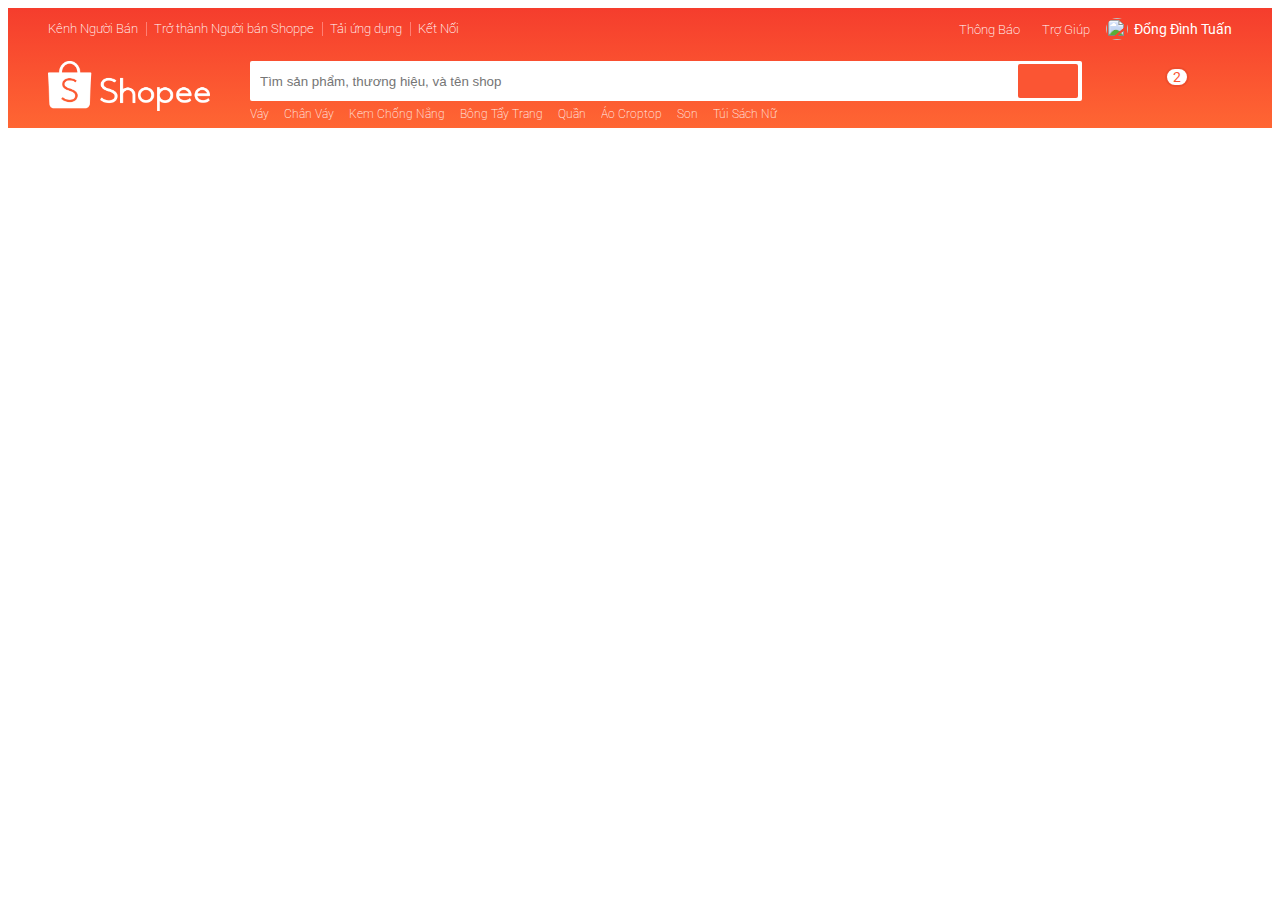
==== index.html @ e6a923a7 "add" ====
<!DOCTYPE html>
<html lang="en">
<head>
    <meta charset="UTF-8">
    <meta http-equiv="X-UA-Compatible" content="IE=edge">
    <meta name="viewport" content="width=device-width, initial-scale=1.0">
    <title>Shoppe</title>
    <link rel="stylesheet" href="https://cdnjs.cloudflare.com/ajax/libs/normalize/8.0.1/normalize.min.css">
    <link rel="stylesheet" href="./assets/css/base.css">
    <link rel="stylesheet" href="./assets/css/main.css">
    <link rel="preconnect" href="https://fonts.gstatic.com">
    <link href="https://fonts.googleapis.com/css2?family=Roboto:wght@300;400;500;700;900&display=swap" rel="stylesheet">
</head>
<body>
    <div class="app">
        <header class="header">
            <div class="grid">
                <nav class="header__navbar">
                    <ul class="header__navbar-list">
                        <li class="header__navbar-item header__navbar-item--separate">Kênh Người Bán</li>
                        <li class="header__navbar-item header__navbar-item--separate">Trở thành Người bán Shoppe</li>
                        <li class="header__navbar-item header__navbar-item--separate header__navbar-item--dow">
                            Tải ứng dụng
                            <div class="header__qr">
                                <img src="./assets/img/qr-code.png" alt="QR Code" class="header__qr-img">
                                <div class="header__qr-app">
                                    <a href="" class="header__qr-link">
                                        <img src="./assets/img/app_store.png" alt="App Store" class="header__qr-dow ">

                                    </a>
                                    <a href="" class="header__qr-link">
                                        <img src="./assets/img/google_play.png" alt="Google Play" class="header__qr-dow">

                                    </a>
                                </div>
                            </div>
                        </li>
                        <li class="header__navbar-item">
                            <span class="header__navbar-no-pointer">Kết Nối</span>
                        </li>
                        <a href="" class="header__navbar-icon-link">
                            <i class="header__navbar-icon fab fa-facebook"></i>

                        </a>
                        <a href="" class="header__navbar-icon-link">
                            <i class="header__navbar-icon fab fa-instagram"></i>

                        </a>
                    </ul>
                    <ul class="header__navbar-list">
                        <li class="header__navbar-item header__notification">
                            <i class="header__navbar-icon far fa-bell "></i>
                            Thông Báo
                            <div class="header__notifi">
                                <div class="header__notifi-show">
                                    <div class="header__notifi-show--unlogin">
                                        <img src="./assets/img/notification_img.png" alt="" class="header__notifi-show-img">
                                        <p class="header__notifi-show-li">Đăng nhập để xem Thông Báo</p>

                                    </div>
                                </div>
                                <div class="header__notifi-bt">
                                    <div class="header__notifi-active">
                                        <a href="" class="">Đăng ký</a>

                                    </div>
                                    <div class="header__notifi-login">
                                        <a href="" class="">Đăng nhập</a>

                                    </div>
                                </div>
                            </div>
                        </li>
                        <li class="header__navbar-item">
                            <i class="header__navbar-icon far fa-question-circle"></i>
                            Trợ Giúp
                        </li>
                        <!-- <li class="header__navbar-item header__navbar-item--bold header__navbar-item--separate">Đăng Ký</li>
                        <li class="header__navbar-item header__navbar-item--bold">Đăng Nhập</li> -->
                        <li class="header__navbar-item header__navbar-user">
                            <img src="https://lh3.googleusercontent.com/ogw/ADGmqu_U9NQqX1wtSQmXmi6QF6AvkzdWVP2ol4Ss9ywf=s83-c-mo" alt="" class="header__navbar-img">
                            <span class="header__navbar-name">Đổng Đình Tuấn
                                <ul class="header__navbar-menu-infor">
                                    <li class="header__navbar-list-infor">
                                        <a href="#" >Tài Khoản Của Tôi</a>

                                    </li>   
                                    <li class="header__navbar-list-infor">
                                        <a href="#">Đơn Mua</a>

                                    </li>
                                    <li class="header__navbar-list-infor">
                                        <a href="#">Đăng Xuất</a>

                                    </li>
                                </ul>
                            </span>
                        </li>
                    </ul>
                    
                </nav>
                <nav class="header_container">
                    <div class="header_container-logo">
                        <img src="./assets/img/shopee-logo.png" alt="logo shopee" class="header_container-logo-shopee">
                    </div>
                    <div class="header_container-allsearch">
                        <div class="header_container-search">
                            <div class="header_container-formsearch">
                                <input type="text" class="header_container-insearch" placeholder="Tìm sản phẩm, thương hiệu, và tên shop">
                                <!-- SEARCH HISTORY  -->
                                <div class="header_container-history">
                                    <h3 class="header_container-header">
                                        <i class="header_container-header-icon fas fa-history"></i>
                                        Lịch sử tìm kiếm</h3>
                                    <ul class="header_container-list">
                                        <li class="header_container-item">
                                            <a href="">Kem dưỡng da</a>
                                        </li>
                                        <li class="header_container-item">
                                            <a href="">Kem trị mụn</a>
                                        </li>
                                    </ul>
                                </div>
                            </div>
                            <div class="btn header_container-btnsearch"><i class="far fa-search"></i></div>
                        </div>
                        <ul class="header_container-suggest">
                            <li class="header_container-suggest-item">Váy</li>
                            <li class="header_container-suggest-item">Chân Váy</li>
                            <li class="header_container-suggest-item">Kem Chống Nắng</li>
                            <li class="header_container-suggest-item">Bông Tẩy Trang</li>
                            <li class="header_container-suggest-item">Quần</li>
                            <li class="header_container-suggest-item">Áo Croptop</li>
                            <li class="header_container-suggest-item">Son</li>
                            <li class="header_container-suggest-item">Túi Sách Nữ</li>
                        </ul>

                    </div>
                    <div class="header_container-cart">
                        <div class="header_container-icon-cart">
                            <i class="far fa-shopping-cart"></i>
                            <span class="header_container-cart-notif">2</span>
                            <!-- No cart : header_container--no-cart  -->
                            <div class="header_container-cart-list ">
                                <img src="./assets/img/no-cart.png" alt="" class="header_container-img--no-cart">
                                <span class="header_container-text--no-cart">Chưa Có Sản Phẩm</span>
                                <h3 class="header_container-cart-heading">Sản Phẩm Mới Thêm</h3>
                                <ul class="header_container-cart-list-item">
                                    <li class="header_container-cart-item">
                                        <div class="header_container-img-item">
                                            <img src="https://cf.shopee.vn/file/270a02fa54e49acbd269ed7a7a6ba197_tn" alt="" class="header__img-item">

                                        </div>
                                        <div class="header__cart-item">
                                            <div class="header__cart-item-info">
                                                <p class="header__cart-item-name">Máy khoan pin - Pin 2000 mah - 3 chức năng có búa ( DW)</p>

                                            </div>
                                            <div class="header__cart-item-info">
                                                <p class="header__cart-item-money">đ670.000</p>
                                            </div>

                                        </div>
                                    </li>
                                    <li class="header_container-cart-item">
                                        <div class="header_container-img-item">
                                            <img src="https://cf.shopee.vn/file/0d5973d6cab695b61405692019ef7b57_tn" alt="" class="header__img-item">

                                        </div>
                                        <div class="header__cart-item">
                                            <div class="header__cart-item-info">
                                                <p class="header__cart-item-name">[Mã ELLOGI GIẢM 5% ĐƠN BẤT...</p>

                                            </div>
                                            <div class="header__cart-item-info">
                                                <p class="header__cart-item-money">₫1.449.000</p>
                                            </div>

                                        </div>
                                    </li>
                                    <li class="header_container-cart-item">
                                        <div class="header_container-img-item">
                                            <img src="https://cf.shopee.vn/file/0d5973d6cab695b61405692019ef7b57_tn" alt="" class="header__img-item">
                                    
                                        </div>
                                        <div class="header__cart-item">
                                            <div class="header__cart-item-info">
                                                <p class="header__cart-item-name">[Mã ELLOGI GIẢM 5% ĐƠN BẤT...</p>
                                    
                                            </div>
                                            <div class="header__cart-item-info">
                                                <p class="header__cart-item-money">₫1.449.000</p>
                                            </div>
                                    
                                        </div>
                                    </li>
                                    <li class="header_container-cart-item">
                                        <div class="header_container-img-item">
                                            <img src="https://cf.shopee.vn/file/0d5973d6cab695b61405692019ef7b57_tn" alt="" class="header__img-item">
                                    
                                        </div>
                                        <div class="header__cart-item">
                                            <div class="header__cart-item-info">
                                                <p class="header__cart-item-name">[Mã ELLOGI GIẢM 5% ĐƠN BẤT...</p>
                                    
                                            </div>
                                            <div class="header__cart-item-info">
                                                <p class="header__cart-item-money">₫1.449.000</p>
                                            </div>
                                    
                                        </div>
                                    </li>
                                </ul>
                                <button class="btn btn-cart">Xem Giỏ Hàng</button>
                            </div>
                            
                        </div>
                    </div>
                </nav>

            </div>
        </header>

        <div class="container">
            <div class="grid">
                <div class="grid_row">
                    <div class="grid_colum_2">
                        
                    </div>
                    <div class="grid_colum_10">

                    </div>
                </div>
            </div>
        </div>

        <footer class="footer">

        </footer>
    </div>

    <!-- modal layout -->
    <div class="modal">
        <div class="modal__overlay"></div>
        <div class="modal__body">
            <!-- registration FORM  -->
            <div class="auth-form">
                <h3 class="auth-form__heading">Đăng Ký</h3>
                <div class="auth-form__container">
                    <div class="auth-form__form">
                        <div class="auth-form__group">
                            <input type="email" class="auth-form__input" placeholder="Nhập email">
                        </div>
                        <div class="auth-form__group">
                            <input type="password" class="auth-form__input" placeholder="Nhập mật khẩu">
                        </div>
                        <div class="auth-form__group">
                            <input type="password" class="auth-form__input" placeholder="Xác nhận lại mật khẩu">
                        </div>
                        <div class="auth-form__controls">
                            <button class="btn btn--primary">ĐĂNG KÝ</button>
                        </div>
                    </div>
                    <div class="auth-form__form-social">
                        <div class="auth-form__label">
                            <div class="aut-form__or"></div>
                            <span class="auth-form__or2">HOẶC</span>
                            <div class="aut-form__or"></div>
                        </div>
                        <div class="auth-form__social">
                            <a href="" class="btn btn--with-icon auth-form__social--face">
                                <i class="auth-form__social-icon fab fa-facebook"></i>
                                Facebook
                            </a>
                            <a href="" class="btn btn--with-icon auth-form__social--gg">
                                <i class="auth-form__social-icon fab fa-google"></i>
                                Google
                            </a>
                            <a href="" class="btn btn--with-icon auth-form__social--apple">
                                <i class="auth-form__social-icon fab fa-apple"></i>
                                Apple
                            </a>
                            
                        </div>
                        <div class="auth-form__aside">
                            <p class="auth-form__policy-text">
                                Bằng việc đăng kí, bạn đã đồng ý với Shopee về
                                <a href="" class="auth-form__policy-link">Điều khoản dịch vụ</a> &
                                <a href="" class="auth-form__policy-link">Chính sách bảo mật</a>

                            </p>
                        </div>
                    </div>
                </div>
                <div class="auth-form__footer">
                    <p class="auth-form__footer-text">Bạn đã có tài khoản?
                        <span class="auth-form__switch-btn">Đăng nhập</span>
                
                    </p>
                </div>

            </div>

            <!-- lOGIN FORM  -->
            <div class="auth-form">
                <h3 class="auth-form__heading">Đăng Nhập</h3>
                <div class="auth-form__container">
                    <div class="auth-form__form">
                        <div class="auth-form__group">
                            <input type="email" class="auth-form__input" placeholder="Nhập email">
                        </div>
                        <div class="auth-form__group">
                            <input type="password" class="auth-form__input" placeholder="Nhập mật khẩu">
                        </div>
                        <div class="auth-form__controls">
                            <button class="btn btn--primary">ĐĂNG NHẬP</button>
                        </div>
                    </div>
                    <div class="auth-form__aside">
                        <div class="auth-form__help">
                            <a href="" class="auth-form-link">Quên mật khẩu</a>
                            <a href="" class="auth-form-link">Đăng nhập với Email</a>
                        </div>
                    </div>
                    <div class="auth-form__form-social">
                        <div class="auth-form__label">
                            <div class="aut-form__or"></div>
                            <span class="auth-form__or2">HOẶC</span>
                            <div class="aut-form__or"></div>
                        </div>
                        <div class="auth-form__social">
                            <a href="" class="btn btn--with-icon auth-form__social--face">
                                <i class="auth-form__social-icon fab fa-facebook"></i>
                                Facebook
                            </a>
                            <a href="" class="btn btn--with-icon auth-form__social--gg">
                                <i class="auth-form__social-icon fab fa-google"></i>
                                Google
                            </a>
                            <a href="" class="btn btn--with-icon auth-form__social--apple">
                                <i class="auth-form__social-icon fab fa-apple"></i>
                                Apple
                            </a>
                            
                        </div>
                        
                    </div>
                </div>
                <div class="auth-form__footer">
                    <p class="auth-form__footer-text">Bạn mới biết đến Shopee?
                        <span class="auth-form__switch-btn">Đăng ký</span>
                
                    </p>
                </div>

            </div>
        </div>
    </div>


    <script src="https://kit.fontawesome.com/9988fd8221.js" crossorigin="anonymous"></script>
</body>
</html>
---- assets/css/base.css ----
:root{
    --white-color:#fff;
    --black-color:#000;
    --text-color:#333;
    --boder-color:#bdbdbd;
    --primary-color:#fb5533;
}

*{
    box-sizing: inherit;

}

html{
    /* hack */
    font-size: 62.5%;
    line-height: 1.6rem;
    font-family: 'Roboto', sans-serif;
    box-sizing: border-box;
}

a{
    text-decoration: none;
}

/* Reponsize */
.grid{
    width: 1200px;
    max-width: 100%;
    margin: 0 auto;
}

.grid__full-width{
    width: 100%;
}

.grid_row{
    display: flex;
    flex-wrap: wrap;
}

/* Animation */

@keyframes fadeIn{
    from{
        opacity: 0;
    }
    to {
        opacity: 1;

    }
}

@keyframes growth{
    from{
        transform: scale(--growth-from);
    }
    to {
        transform: scale(--growth-to);
    }

}

/* modal */
.modal{
    position: fixed;
    top: 0;
    right: 0;
    left: 0;
    bottom: 0;
    display: flex;
    animation: fadeIn linear 0.1s;
}

.modal__overlay{
    position: absolute;
    width: 100%;
    height: 100%;
    background-color: rgba(3,3,3,0.4);
}

.modal__body{
    /* position: relative; */
    margin: auto;
    z-index: 1;
    animation: growth linear 0.1s;
}

.btn{
    height: 40px;
    border: none;
    text-decoration: none;
    border-radius: 2px;
    font-size: 1.6rem;
    outline: none;
    cursor: pointer;
    display:flex;
    justify-content: center;
    align-items: center;
    /* font-weight: 450; */
}


.btn:hover{
    opacity: 0.9;
}

.btn.btn--primary{
    /* margin-bottom: 17px; */
    padding: 0;
    width: 100%;
    color: var(--white-color);
    background-color: var(--primary-color);
}
---- assets/css/main.css ----
.header{
    height: 120px;
    background: linear-gradient(-180deg,#f53d2d,#f63);
}
.header__navbar{
    display: flex;
    justify-content: space-between;


}

.header__navbar-list{
    list-style: none;
    padding-left: 0;
    display: flex;
    align-items: center;

}

.header__navbar-item{
    margin: 0 8px;
    position: relative;
    font-weight: 200;
}

.header__navbar-user{
    display: flex;
    align-items: center;
}

.header__navbar-user:hover .header__navbar-menu-infor{
    display: block;
    animation: fadeIn ease-in 0.3s;
}

.header__navbar-img{
    width: 22px;
    height: 22px;
    border-radius: 50%;

}

.header__navbar-name{
    font-size: 1.4rem;
    font-weight: 400;
    margin-left: 6px;
    position: relative;


}

.header__navbar-menu-infor{
    position: absolute;
    list-style: none;
    background-color: var(--white-color);
    min-width: 160px;
    padding: 0;
    right: 0;
    z-index: 2;
    top: 22px;
    border-radius: 2px;
    box-shadow: 0 0 2px #777;
    display: none;
    
}

.header__navbar-menu-infor::before{
    content: "";
    position: absolute;
    right: 40px;
    border-width: 10px 15px;
    border-style: solid;
    border-color: transparent transparent var(--white-color) transparent;
    top: -19px;
    
}

.header__navbar-menu-infor::after{
    content: "";
    /* display: block; */
    position: absolute;
    right: 0;
    top: -15px;
    width: 130px;
    height: 20px;

}


.header__navbar-list-infor{
    font-size: 1.5rem;
    font-weight: 450;
    padding: 10px 18px;
    border-radius: 2px;
}

.header__navbar-list-infor a{
    color: var(--text-color);
}

.header__navbar-list-infor:hover{
    color: #1abe8d;
    background-color:#faf8f8;
}

.header__navbar-item--dow:hover .header__qr{
    display: block;
    z-index: 1;
}

.header__navbar-item--bold{
    font-weight: 400 !important;
}
.header__navbar-icon{
    font-size: 1.6rem;
    margin: 0 3px;

}

.header__navbar-item,
.header__navbar-icon-link{
    font-size: 1.34rem;
    color: var(--white-color);
    /* display: inline-block; */
    /* font-weight: 200; */
    text-decoration: none;
}

.header__notification:hover .header__notifi{
    display: block;
    animation: fadeIn ease-in 0.3s;
    z-index: 1;

}


.header__navbar-icon-link:hover,
.header__navbar-item:hover{
    color: #dad7d7;
    cursor: pointer;
}


.header__navbar-item--separate::after{
    content: "";
    display: block;
    position: absolute;
    border-left: 1px solid #ff7f74;
    height: 14px;
    right: -9px;
    top:50%;
    transform:translateY(-50%);

}

.header__navbar-no-pointer{
    cursor: text;
    user-select: none;
    
}

/* Header QR CODE */

.header__qr{
    width: 186px;
    background-color: var(--white-color);
    position: absolute;
    top: 100%;
    left: 0;
    border-radius: 2px;
    padding:2px;
    margin-top: 8px;
    display: none;
    animation: fadeIn ease-in 0.3s;
}

.header__qr::before{
    content: "";
    display: block;
    position: absolute;
    width: 100%;
    height: 20px;
    left: 0;
    top:-14px;

}



.header__qr-img{
    width: 100%;

}

.header__qr-app{
    display: flex;
    justify-content: space-between;
    margin: 0 11px;

}

.header__qr-link{
    

}

.header__qr-dow{
    height: 17px;
    
}

.header__notifi{
    background-color: var(--white-color);
    position: absolute;
    top: 140%; 
    width: 402px;
    right: 0;
    display: none;
    animation: fadeIn ease-in 0.3s;
    box-shadow: 0 0 3px #777;
    border-radius: 2px;
    
}


.header__notifi::before{
    content: "";
    display: block;
    position: absolute;
    right: 20px;
    border-width: 20px 25px;
    border-style:solid;
    border-color: transparent transparent var(--white-color) transparent;
    top: -30px;
    
}

.header__notifi::after{
    content: "";
    display: block;
    position: absolute;
    right: 0;
    top: -15px;
    width: 85px;
    height: 20px;
}

.header__notifi-show{
    height: 352px;
    display: flex;
    justify-content: center;
    align-items: center;
}

.header__notifi-show--unlogin{
    text-align: center;
    
}
 
.header__notifi-show-img{
    width: 25%;

}

.header__notifi-show-li{
    color: #000;
    text-align: center;
    font-weight: 400;
}

.header__notifi-bt{
    display: flex;
    background-color: #eeebeb;
    font-size: 1.45rem;
    font-weight: 400;
}

.header__notifi-bt > div > a:hover,
.header__notifi-active:hover,
.header__notifi-login:hover{
    color: #f53d2d;
    background-color:#dad7d7;
}

.header__notifi-bt > div {
    flex-grow: 1;
    height: 40px;
    display: flex;
    justify-content: center;
    align-items: center;
 
}
.header__notifi-bt > div > a {
    text-decoration: none;
    color: var(--text-color);
    padding: 10px 70px;
}


/* Authen modal */

.modal{
    display: none;
}

.auth-form{
    width: 500px;
    background-color: var(--white-color);
    border-radius: 2px;
}


.auth-form__heading{
    padding: 30px;
    font-size: 2.4rem;
    font-weight: 400;
    color: var(--text-color);
    margin: 0;
}

.auth-form__container{
    padding:0 30px;
}

.auth-form__input{
    width: 100%;
    height: 40px;
    margin-bottom: 16px;
    padding: 17px 12px; 
    font-size: 1.4rem;
    opacity: 0.6;
    outline: none;
    border:1px solid var(--boder-color);
    border-radius: 2px;

}

.auth-form__input:focus{
    border-color: #777;
}

.auth-form__label{
    padding-top: 10px;
    display: flex;
}

.auth-form__controls{
    padding-top: 14px;

}

.auth-form__form-social{
    padding-top: 20px;
}

.aut-form__or{
    background-color: var(--boder-color);
    width: 100%;
    height: 0.5px;
    margin: auto;
}

.auth-form__or2{
    color: var(--text-color);
    font-size: 1.4rem;
    padding: 0 16px;
    color: #c5c3c3;
}

.auth-form__social{
    margin: 30px 0;
    display: flex;
    justify-content: space-between;
}
    
.auth-form__social-icon{
    font-size: 2rem;
    padding-right: 10px;
    color: var(--white-color);
}

.btn--with-icon{
    color:  var(--white-color);
    width: 135px;
    font-weight: 450;
}

.auth-form__social--face{
    background-color: #1877f2;

}
.auth-form__social--gg{
    background-color: #4285f4;

}
.auth-form__social--apple{
    background-color: #000;

}

.auth-form__help{
    display: flex;
    justify-content:space-between;
    margin: 10px 0;
}

.auth-form-link{
    text-decoration: none;
    color: #05a;
    padding: 0;
    margin: 0;
}

.auth-form__aside{
    font-size: 1.3rem;
    text-align: center;
    color: var(--text-color);
}

.auth-form__policy-link{
    text-decoration: none;
    color: var(--primary-color);
}

.auth-form__policy-text{
    margin: 0;
}

.auth-form__footer{
    padding:30px 0;
    text-align: center;
    font-size: 1.5rem;
    color: var(--text-color);
}

.auth-form__footer-text{
    color: #c5c3c3;
    margin: 0;
}

.auth-form__switch-btn{
    color: var(--primary-color);
    /* font-weight: 500; */
    cursor: pointer;
}

.header_container{
    display: flex;
    justify-content: space-between;
    padding: 11px 0;
    height: 85px;
}

.header_container-allsearch{
    flex: 1 0 300px;
    height: 60px;
    /* margin-top: 1px; */
}

.header_container-search{
    display: flex;
    align-items: center;
    justify-content: space-between;
    height: 40px;
    background-color: #fff;
    border-radius: 2px;
}

.header_container-formsearch{
    flex-grow: 1;
    position: relative;
    font-size: 1.4rem;
    font-weight: 200;
}

.header_container-insearch{
    height: 34px;
    width: 100%;
    border: none;
    outline: none;
    padding-left: 10px;

}

.header_container-btnsearch>i{
    display: flex;
    width: 30px;
    height: 34px;   
    font-weight: 510;
    font-size: 20px;
    align-items: center;
    justify-content: center;
    color: var(--white-color);
}

.header_container-cart{
    display: flex;
    align-items: center;
    justify-content: center;
    margin: 0 10px 6px;
    width: 138px;
    height: 54px;
    
}


.header_container-icon-cart>i{
    display: flex;
    width: 41px;
    height: 46px;
    font-weight: 510;
    font-size: 23px;
    margin: auto;
    align-items: center;
    justify-content: center  ;
    color: var(--white-color);

}

.header_container-icon-cart:hover{
    cursor: pointer;
}

.header_container-btnsearch{
    /* position: absolute; */
    right: 0;
    background-color: var(--primary-color);
    height: 34px;
    margin-right: 4px;
    padding: 0 15px;
}   


.header_container-logo{
    padding-right: 40px;
    padding-left: 8px;
}

.header_container-logo-shopee{
    width: 162px;
    height: 50px;
}

.header_container-suggest{
    padding: 0;
    margin: 0;
    margin-top: 5px;
    user-select: none;
}

.header_container-suggest-item{

    display:inline-block;
    padding-right: 13px;
    color: var(--white-color);
    font-size: 1.15rem;
    font-weight: 200;
    opacity: 0.9;
    cursor: pointer;

}

.header_container-insearch:focus ~ .header_container-history{
    display: block;
}


/* SEARCH HISTORY  */
.header_container-history{
    position: absolute;
    background-color: var(--white-color);
    box-shadow: 0 0 3px #777;
    width: calc(100% - 16px);
    z-index: 2;
    top: 42px;
    border-radius: 2px;
    display: none;
    overflow: hidden;
}

.header_container-header{
    color: var(--text-color);
    font-size: 1.5rem;
    font-weight: 400;
    opacity: 0.3 ;
    padding-left: 10px;
    user-select: none;
    margin: 0;
    padding: 10px;
}

.header_container-header-icon{
    color: var(--primary-color);
    padding-right: 5px;
}

.header_container-list{
    list-style: none;
    padding: 0;
    margin: 0;
}

.header_container-item:hover{
    background-color: #f7f7f7;
}

.header_container-item>a{
    color:var(--text-color);
    font-weight: 400;
    display: block;
    line-height: 36px;
    padding-left: 10px;
   
}

/* CART */

.header_container-cart{
    display: flex;

}

.header_container-icon-cart{
    position: relative;
}

.header_container-cart-notif{
    position: absolute;
    padding: 1px 6px;
    border-radius: 10px;
    border: 2px solid #EE4D2D;
    line-height: 1.4rem;
    font-size: 1.4rem;
    background-color: var(--white-color);
    color: var(--primary-color);
    top: 2px;
    right: -7px;
}

.header_container-icon-cart:hover .header_container-cart-list{
    display: block;
    animation: fadeIn ease-in 0.3s;
    
}

/* No cart  */

.header_container--no-cart .header_container-img--no-cart,
.header_container--no-cart .header_container-text--no-cart{
    display: block;
}

.header_container--no-cart .header_container-cart-heading,
.header_container--no-cart .header_container-cart-list-item,
.header_container--no-cart .btn-cart{
    display: none;
}


.header_container-cart-list{
    background-color: var(--white-color);
    position: absolute;
    top: 100%;
    width: 400px;
    right: -4px;
    animation: fadeIn ease-in 0.3s;
    box-shadow: 0 0 3px #777;
    border-radius: 2px;
    cursor: default;
    display: none;
}

.header_container--no-cart{
    text-align: center;
    padding: 50px 0;
    cursor: auto;
}

.header_container-cart-list::after{
    content: "";
    position: absolute;
    right: 0;
    border-width: 19px 23px;
    border-style:solid;
    border-color: transparent transparent var(--white-color) transparent;
    top: -30px;
    cursor: pointer;
}

.header_container-img--no-cart{
    width: 25%;
    display: none;
    margin: 0 auto;
}

.header_container-text--no-cart{
    display: none;
    margin-top: 20px ;
    font-size: 1.4rem;
    color: var(--text-color);
    
    
}

/*Purchase */
.header_container-cart-heading{
    font-size: 1.4rem;
    color: rgb(180, 180, 180);
    font-weight: 400;
    padding: 15px 10px;
    margin: 0;
    cursor: default;
    user-select: none;

}

.header_container-img-item{
    align-items: center;
    height: 50px;
}

.header_container-cart-list-item{
    padding: 0;
    margin: 0;
}

.header_container-cart-item{
    display: flex;
    justify-content: space-between;
    padding: 10px;
    list-style: none;
}

.header_container-cart-item:hover{
    background-color: #f7f7f7;
}

.header__img-item{
    width: 50px;
    /* height: 45px; */
    border: 1px solid rgb(238, 238, 238);
}

.header__cart-item{
    flex: 1;
    display: flex;
    height: 50px;
    justify-content: space-between;
    padding-left: 10px;
    font-size: 1.4rem;
    color: var(--text-color);
}

.header__cart-item-money{
    color: var(--primary-color);
}

.header__cart-item-info{
    max-width: 200px;
    white-space: nowrap;
    overflow: hidden;
    word-break: break-all;
    display: -webkit-box;
    -webkit-line-clamp: 2;
    -webkit-box-orient: vertical;
    text-overflow: ellipsis;
}

.header__cart-item-name{
    margin: 0;
}

.header__cart-item-money{
    margin: 0;
    max-width: 100px;
}

.btn-cart{
    color: var(--white-color);
    background-color: var(--primary-color);
    max-width: 32%;
    height: 36px;
    margin: 10px 10px 10px auto;
    font-size: 1.4rem;
    width: 130px;
}
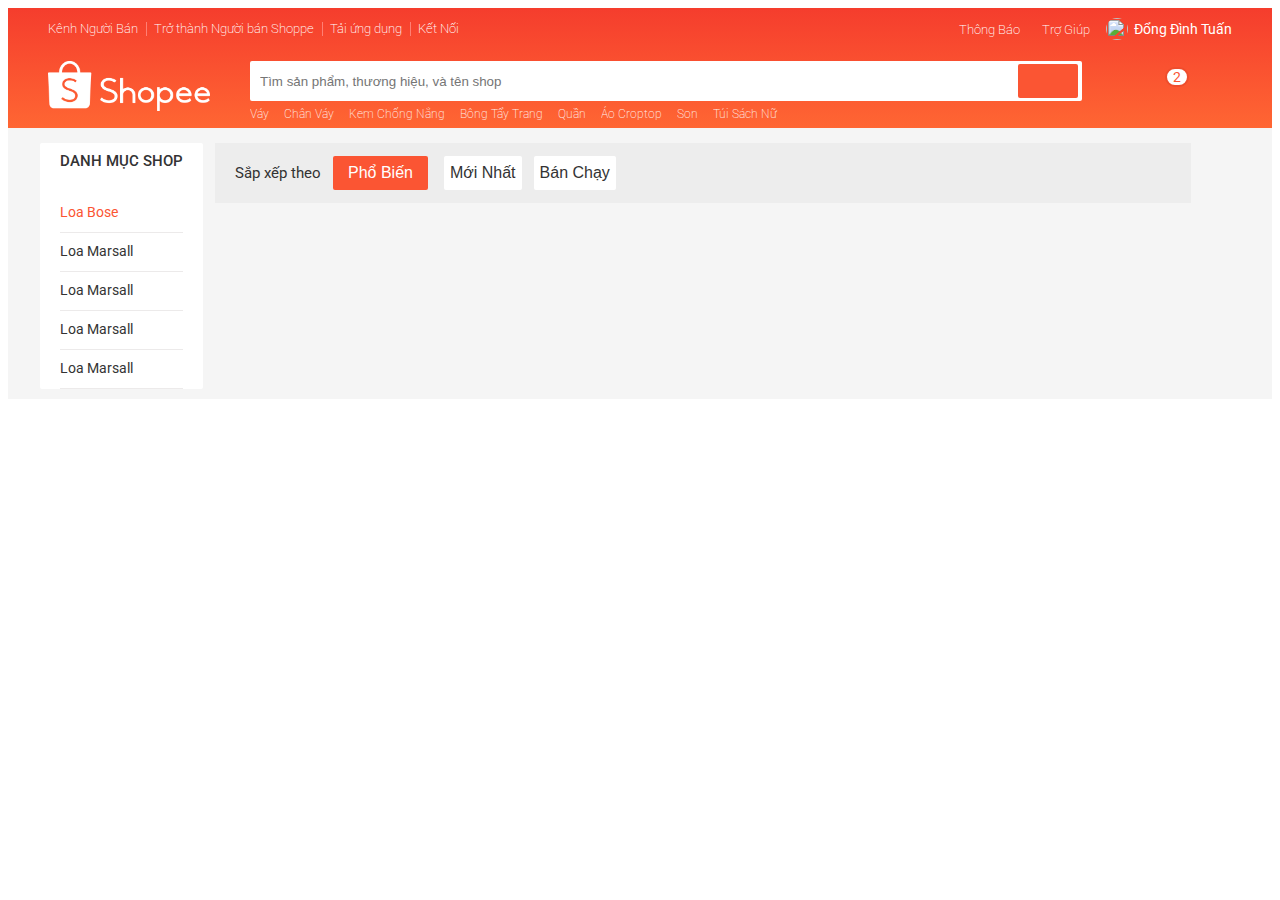
==== commit 43b34d43: "add" ====
--- a/index.html
+++ b/index.html
@@ -26,11 +26,11 @@
                                 <div class="header__qr-app">
                                     <a href="" class="header__qr-link">
                                         <img src="./assets/img/app_store.png" alt="App Store" class="header__qr-dow ">
-
+                
                                     </a>
                                     <a href="" class="header__qr-link">
                                         <img src="./assets/img/google_play.png" alt="Google Play" class="header__qr-dow">
-
+                
                                     </a>
                                 </div>
                             </div>
@@ -40,11 +40,11 @@
                         </li>
                         <a href="" class="header__navbar-icon-link">
                             <i class="header__navbar-icon fab fa-facebook"></i>
-
+                
                         </a>
                         <a href="" class="header__navbar-icon-link">
                             <i class="header__navbar-icon fab fa-instagram"></i>
-
+                
                         </a>
                     </ul>
                     <ul class="header__navbar-list">
@@ -56,17 +56,17 @@
                                     <div class="header__notifi-show--unlogin">
                                         <img src="./assets/img/notification_img.png" alt="" class="header__notifi-show-img">
                                         <p class="header__notifi-show-li">Đăng nhập để xem Thông Báo</p>
-
+                
                                     </div>
                                 </div>
                                 <div class="header__notifi-bt">
                                     <div class="header__notifi-active">
                                         <a href="" class="">Đăng ký</a>
-
+                
                                     </div>
                                     <div class="header__notifi-login">
                                         <a href="" class="">Đăng nhập</a>
-
+                
                                     </div>
                                 </div>
                             </div>
@@ -76,28 +76,29 @@
                             Trợ Giúp
                         </li>
                         <!-- <li class="header__navbar-item header__navbar-item--bold header__navbar-item--separate">Đăng Ký</li>
-                        <li class="header__navbar-item header__navbar-item--bold">Đăng Nhập</li> -->
+                                        <li class="header__navbar-item header__navbar-item--bold">Đăng Nhập</li> -->
                         <li class="header__navbar-item header__navbar-user">
-                            <img src="https://lh3.googleusercontent.com/ogw/ADGmqu_U9NQqX1wtSQmXmi6QF6AvkzdWVP2ol4Ss9ywf=s83-c-mo" alt="" class="header__navbar-img">
+                            <img src="https://lh3.googleusercontent.com/ogw/ADGmqu_U9NQqX1wtSQmXmi6QF6AvkzdWVP2ol4Ss9ywf=s83-c-mo"
+                                alt="" class="header__navbar-img">
                             <span class="header__navbar-name">Đổng Đình Tuấn
                                 <ul class="header__navbar-menu-infor">
                                     <li class="header__navbar-list-infor">
-                                        <a href="#" >Tài Khoản Của Tôi</a>
-
-                                    </li>   
+                                        <a href="#">Tài Khoản Của Tôi</a>
+                
+                                    </li>
                                     <li class="header__navbar-list-infor">
                                         <a href="#">Đơn Mua</a>
-
+                
                                     </li>
                                     <li class="header__navbar-list-infor">
                                         <a href="#">Đăng Xuất</a>
-
+                
                                     </li>
                                 </ul>
                             </span>
                         </li>
                     </ul>
-                    
+                
                 </nav>
                 <nav class="header_container">
                     <div class="header_container-logo">
@@ -106,12 +107,14 @@
                     <div class="header_container-allsearch">
                         <div class="header_container-search">
                             <div class="header_container-formsearch">
-                                <input type="text" class="header_container-insearch" placeholder="Tìm sản phẩm, thương hiệu, và tên shop">
+                                <input type="text" class="header_container-insearch"
+                                    placeholder="Tìm sản phẩm, thương hiệu, và tên shop">
                                 <!-- SEARCH HISTORY  -->
                                 <div class="header_container-history">
                                     <h3 class="header_container-header">
                                         <i class="header_container-header-icon fas fa-history"></i>
-                                        Lịch sử tìm kiếm</h3>
+                                        Lịch sử tìm kiếm
+                                    </h3>
                                     <ul class="header_container-list">
                                         <li class="header_container-item">
                                             <a href="">Kem dưỡng da</a>
@@ -134,7 +137,7 @@
                             <li class="header_container-suggest-item">Son</li>
                             <li class="header_container-suggest-item">Túi Sách Nữ</li>
                         </ul>
-
+                
                     </div>
                     <div class="header_container-cart">
                         <div class="header_container-icon-cart">
@@ -148,72 +151,77 @@
                                 <ul class="header_container-cart-list-item">
                                     <li class="header_container-cart-item">
                                         <div class="header_container-img-item">
-                                            <img src="https://cf.shopee.vn/file/270a02fa54e49acbd269ed7a7a6ba197_tn" alt="" class="header__img-item">
-
+                                            <img src="https://cf.shopee.vn/file/270a02fa54e49acbd269ed7a7a6ba197_tn" alt=""
+                                                class="header__img-item">
+                
                                         </div>
                                         <div class="header__cart-item">
                                             <div class="header__cart-item-info">
-                                                <p class="header__cart-item-name">Máy khoan pin - Pin 2000 mah - 3 chức năng có búa ( DW)</p>
-
+                                                <p class="header__cart-item-name">Máy khoan pin - Pin 2000 mah - 3 chức năng có búa (
+                                                    DW)</p>
+                
                                             </div>
                                             <div class="header__cart-item-info">
                                                 <p class="header__cart-item-money">đ670.000</p>
                                             </div>
-
+                
                                         </div>
                                     </li>
                                     <li class="header_container-cart-item">
                                         <div class="header_container-img-item">
-                                            <img src="https://cf.shopee.vn/file/0d5973d6cab695b61405692019ef7b57_tn" alt="" class="header__img-item">
-
+                                            <img src="https://cf.shopee.vn/file/0d5973d6cab695b61405692019ef7b57_tn" alt=""
+                                                class="header__img-item">
+                
                                         </div>
                                         <div class="header__cart-item">
                                             <div class="header__cart-item-info">
                                                 <p class="header__cart-item-name">[Mã ELLOGI GIẢM 5% ĐƠN BẤT...</p>
-
+                
                                             </div>
                                             <div class="header__cart-item-info">
                                                 <p class="header__cart-item-money">₫1.449.000</p>
                                             </div>
-
+                
                                         </div>
                                     </li>
                                     <li class="header_container-cart-item">
                                         <div class="header_container-img-item">
-                                            <img src="https://cf.shopee.vn/file/0d5973d6cab695b61405692019ef7b57_tn" alt="" class="header__img-item">
-                                    
+                                            <img src="https://cf.shopee.vn/file/0d5973d6cab695b61405692019ef7b57_tn" alt=""
+                                                class="header__img-item">
+                
                                         </div>
                                         <div class="header__cart-item">
                                             <div class="header__cart-item-info">
                                                 <p class="header__cart-item-name">[Mã ELLOGI GIẢM 5% ĐƠN BẤT...</p>
-                                    
+                
                                             </div>
                                             <div class="header__cart-item-info">
                                                 <p class="header__cart-item-money">₫1.449.000</p>
                                             </div>
-                                    
+                
                                         </div>
                                     </li>
                                     <li class="header_container-cart-item">
                                         <div class="header_container-img-item">
-                                            <img src="https://cf.shopee.vn/file/0d5973d6cab695b61405692019ef7b57_tn" alt="" class="header__img-item">
-                                    
+                                            <img src="https://cf.shopee.vn/file/0d5973d6cab695b61405692019ef7b57_tn" alt=""
+                                                class="header__img-item">
+                
                                         </div>
                                         <div class="header__cart-item">
                                             <div class="header__cart-item-info">
                                                 <p class="header__cart-item-name">[Mã ELLOGI GIẢM 5% ĐƠN BẤT...</p>
-                                    
+                
                                             </div>
                                             <div class="header__cart-item-info">
                                                 <p class="header__cart-item-money">₫1.449.000</p>
                                             </div>
-                                    
+                
                                         </div>
                                     </li>
                                 </ul>
                                 <button class="btn btn-cart">Xem Giỏ Hàng</button>
                             </div>
-                            
+                
                         </div>
                     </div>
                 </nav>
@@ -221,14 +229,40 @@
             </div>
         </header>
 
-        <div class="container">
+        <div class="app__container">
             <div class="grid">
-                <div class="grid_row">
+                <div class="grid__row">
                     <div class="grid_colum_2">
-                        
+                        <nav class="category">
+                            <h3 class="category__heading">
+                                DANH MỤC SHOP
+                            </h3>
+                            <ul class="category-list">
+                                <li class="category-item">
+                                    <a href="#" class="category-item__link category-item--active">Loa Bose</a>
+                                </li>
+                                <li class="category-item">
+                                    <a href="#" class="category-item__link">Loa Marsall</a>
+                                </li>
+                                <li class="category-item">
+                                    <a href="#" class="category-item__link">Loa Marsall</a>
+                                </li>
+                                <li class="category-item">
+                                    <a href="#" class="category-item__link">Loa Marsall</a>
+                                </li>
+                                <li class="category-item">
+                                    <a href="#" class="category-item__link">Loa Marsall</a>
+                                </li>
+                            </ul>
+                        </nav>
                     </div>
                     <div class="grid_colum_10">
-
+                        <div class="home-filter">
+                            <span class="home-filter--label">Sắp xếp theo</span>
+                            <button class="btn header_container-btnsearch mg-left-10">Phổ Biến</button>
+                            <button class="btn mg-left-10">Mới Nhất</button>
+                            <button class="btn mg-left-10">Bán Chạy</button>
+                        </div>
                     </div>
                 </div>
             </div>
--- a/assets/css/base.css
+++ b/assets/css/base.css
@@ -23,7 +23,11 @@
     text-decoration: none;
 }
 
-/* Reponsize */
+.mg-left-10{
+    margin-left: 10px;
+}
+
+/* Responsive */
 .grid{
     width: 1200px;
     max-width: 100%;
@@ -34,9 +38,23 @@
     width: 100%;
 }
 
-.grid_row{
+.grid__row{
     display: flex;
     flex-wrap: wrap;
+    /* margin-left: -12px; */
+    /* margin-right: -12px; */
+}
+
+.grid__colum_2{
+    width: 16.6667% ;
+    padding-left: 12px;
+    padding-right: 12px;
+}
+
+.grid_colum_10{
+    width: 83.3334%;
+    padding-left: 12px;
+    padding-right: 12px;
 }
 
 /* Animation */
@@ -87,17 +105,19 @@
 }
 
 .btn{
-    height: 40px;
+    height: 34px;
     border: none;
     text-decoration: none;
     border-radius: 2px;
     font-size: 1.6rem;
     outline: none;
     cursor: pointer;
-    display:flex;
+    display:inline-flex;
     justify-content: center;
     align-items: center;
     /* font-weight: 450; */
+    background-color: var(--white-color);
+    color: var(--text-color);
 }
 
 
--- a/assets/css/main.css
+++ b/assets/css/main.css
@@ -12,9 +12,9 @@
 .header__navbar-list{
     list-style: none;
     padding-left: 0;
-    display: flex;
     align-items: center;
-
+    display: flex;
+    
 }
 
 .header__navbar-item{
@@ -528,6 +528,7 @@
     height: 34px;
     margin-right: 4px;
     padding: 0 15px;
+    color: var(--white-color);
 }   
 
 
@@ -776,6 +777,7 @@
 }
 
 .btn-cart{
+    display: flex;
     color: var(--white-color);
     background-color: var(--primary-color);
     max-width: 32%;
@@ -783,4 +785,63 @@
     margin: 10px 10px 10px auto;
     font-size: 1.4rem;
     width: 130px;
+}
+
+
+/* APP CONTAINER */
+.app__container{
+    background-color: #F5F5F5;
+}
+
+.category{
+    background-color: var(--white-color);
+    border-radius: 2px;
+    padding: 0 20px;
+}
+
+.category__heading{
+    font-size: 1.5rem;
+    color:  var(--text-color);
+    font-weight: 500;
+    padding: 10px 0;
+
+}
+
+.category-list{
+    list-style: none;
+    padding: 0;
+
+}
+
+.category-item{
+    padding: 10px 0;
+    border-bottom: 1px solid rgb(236, 234, 234)
+}
+
+.category-item__link{
+    position: relative;
+    color: var(--text-color);
+    font-size: 1.4rem;
+    transition: right linear 0.1s;
+    right: 0;
+}
+
+.category-item__link:hover{
+    color: var(--primary-color);
+    right: -5px;
+}
+
+.category-item--active{
+    color: var(--primary-color);
+}
+
+.home-filter{
+    margin-top: 15px;
+    padding: 13px 20px;
+    background-color: #ededed   ;
+}
+
+.home-filter--label{
+    font-size: 1.5rem;
+    color: var(--text-color);
 }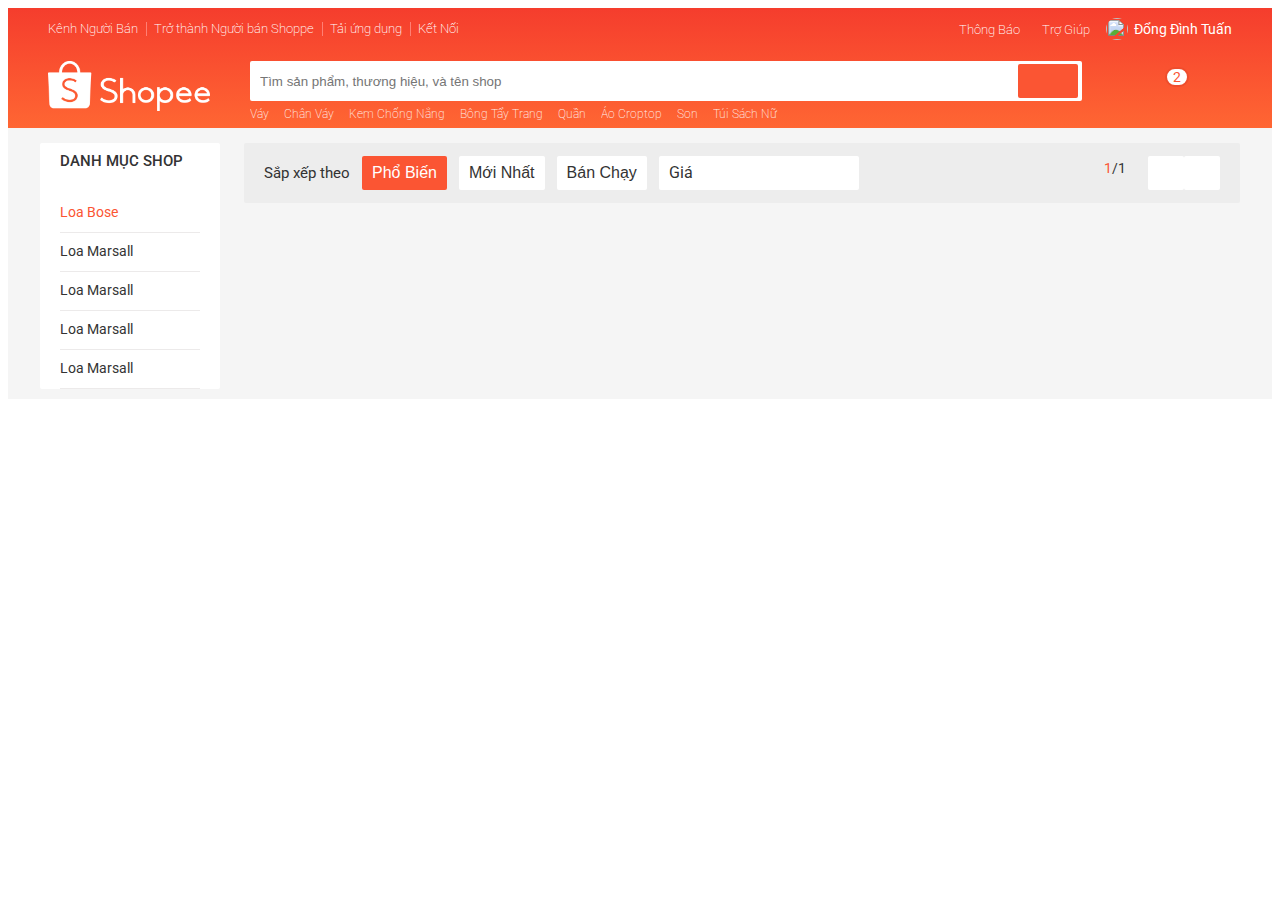
==== commit b8b413e2: "add" ====
--- a/index.html
+++ b/index.html
@@ -232,7 +232,7 @@
         <div class="app__container">
             <div class="grid">
                 <div class="grid__row">
-                    <div class="grid_colum_2">
+                    <div class="grid__colum_2">
                         <nav class="category">
                             <h3 class="category__heading">
                                 DANH MỤC SHOP
@@ -256,12 +256,37 @@
                             </ul>
                         </nav>
                     </div>
-                    <div class="grid_colum_10">
+                    <div class="grid__colum_10">
                         <div class="home-filter">
-                            <span class="home-filter--label">Sắp xếp theo</span>
-                            <button class="btn header_container-btnsearch mg-left-10">Phổ Biến</button>
-                            <button class="btn mg-left-10">Mới Nhất</button>
-                            <button class="btn mg-left-10">Bán Chạy</button>
+                            <div class="home-filter--btn">
+                                <span class="home-filter--label">Sắp xếp theo</span>
+                                <button class="btn home-filter-color mg-left-10">Phổ Biến</button>
+                                <button class="btn mg-left-10">Mới Nhất</button>
+                                <button class="btn mg-left-10">Bán Chạy</button>
+                                <div class="btn status__placeholder mg-left-10">
+                                    <div>
+                                    <span class="status__placeholder-text">Giá</span>
+                                    </div>
+                                    <div>
+                                    <i class="status__placeholder-icon fas fa-chevron-down"></i>
+                                    </div>
+                                    <ul class="status__placeholder--hover">
+                                        <li class="status__placeholder--select">Giá: Thấp đến Cao</li>
+                                        <li class="status__placeholder--select">Giá: Cao đến Thấp</li>
+                                    </ul>
+                                </div>
+
+                            </div>
+                            <div class="home-filter__pagination">
+                                <span class="pagination-number">1</span>
+                                <span class="pagination-number mg-left--2">/1</span>
+                                <button class="btn mg-left-20">
+                                    <i class="icon-size fas fa-chevron-left"></i>
+                                </button>
+                                <button class="btn mg-left--2">
+                                    <i class="icon-size fas fa-chevron-right"></i>
+                                </button>
+                            </div>
                         </div>
                     </div>
                 </div>
--- a/assets/css/base.css
+++ b/assets/css/base.css
@@ -27,6 +27,14 @@
     margin-left: 10px;
 }
 
+.mg-left-20{
+    margin-left: 20px;
+}
+
+.mg-left--2{
+    margin-left: -2px;
+}
+
 /* Responsive */
 .grid{
     width: 1200px;
@@ -41,8 +49,8 @@
 .grid__row{
     display: flex;
     flex-wrap: wrap;
-    /* margin-left: -12px; */
-    /* margin-right: -12px; */
+    margin-left: -12px;
+    margin-right: -12px;
 }
 
 .grid__colum_2{
@@ -51,8 +59,8 @@
     padding-right: 12px;
 }
 
-.grid_colum_10{
-    width: 83.3334%;
+.grid__colum_10{
+    width: 83.3333%;
     padding-left: 12px;
     padding-right: 12px;
 }
@@ -118,6 +126,7 @@
     /* font-weight: 450; */
     background-color: var(--white-color);
     color: var(--text-color);
+    padding: 0 10px;
 }
 
 
@@ -131,4 +140,6 @@
     width: 100%;
     color: var(--white-color);
     background-color: var(--primary-color);
-}+}
+
+
--- a/assets/css/main.css
+++ b/assets/css/main.css
@@ -836,12 +836,71 @@
 }
 
 .home-filter{
+    display:inline-flex;
     margin-top: 15px;
     padding: 13px 20px;
-    background-color: #ededed   ;
+    background-color: #ededed  ;
+    width: 100%;
+    justify-content: space-between;
+    border-radius: 2px;
 }
 
 .home-filter--label{
     font-size: 1.5rem;
     color: var(--text-color);
+}
+
+.home-filter-color{
+    color: var(--white-color);
+    background-color: var(--primary-color);
+}
+
+.status__placeholder{
+    position: relative;
+    width: 200px;
+    justify-content: space-between;
+    border-radius: 2px;
+    padding: 0 10px;
+}
+
+.status__placeholder--hover{
+    position: absolute;
+    width: 100%;
+    padding:10px 0;
+    right: 0;
+    top:19px;
+    background-color: var(--white-color);
+    list-style: none;
+    display: none;
+    border-radius: 2px;
+    animation: fadeIn ease-in 0.3s;
+}
+
+.status__placeholder--select{
+    padding: 10px;
+    color: var(--text-color);
+
+}
+
+.status__placeholder:hover .status__placeholder--hover{
+    display: block;
+}
+
+.status__placeholder--select:hover{
+    color: var(--primary-color);
+}
+
+.pagination-number:first-child {
+    color: var(--primary-color);
+}
+
+.pagination-number{
+    font-size: 1.4rem;
+    color: var(--text-color);
+}
+
+.icon-size{
+    width: 16px;
+    font-size: 1.1rem;
+    opacity: 0.2;
 }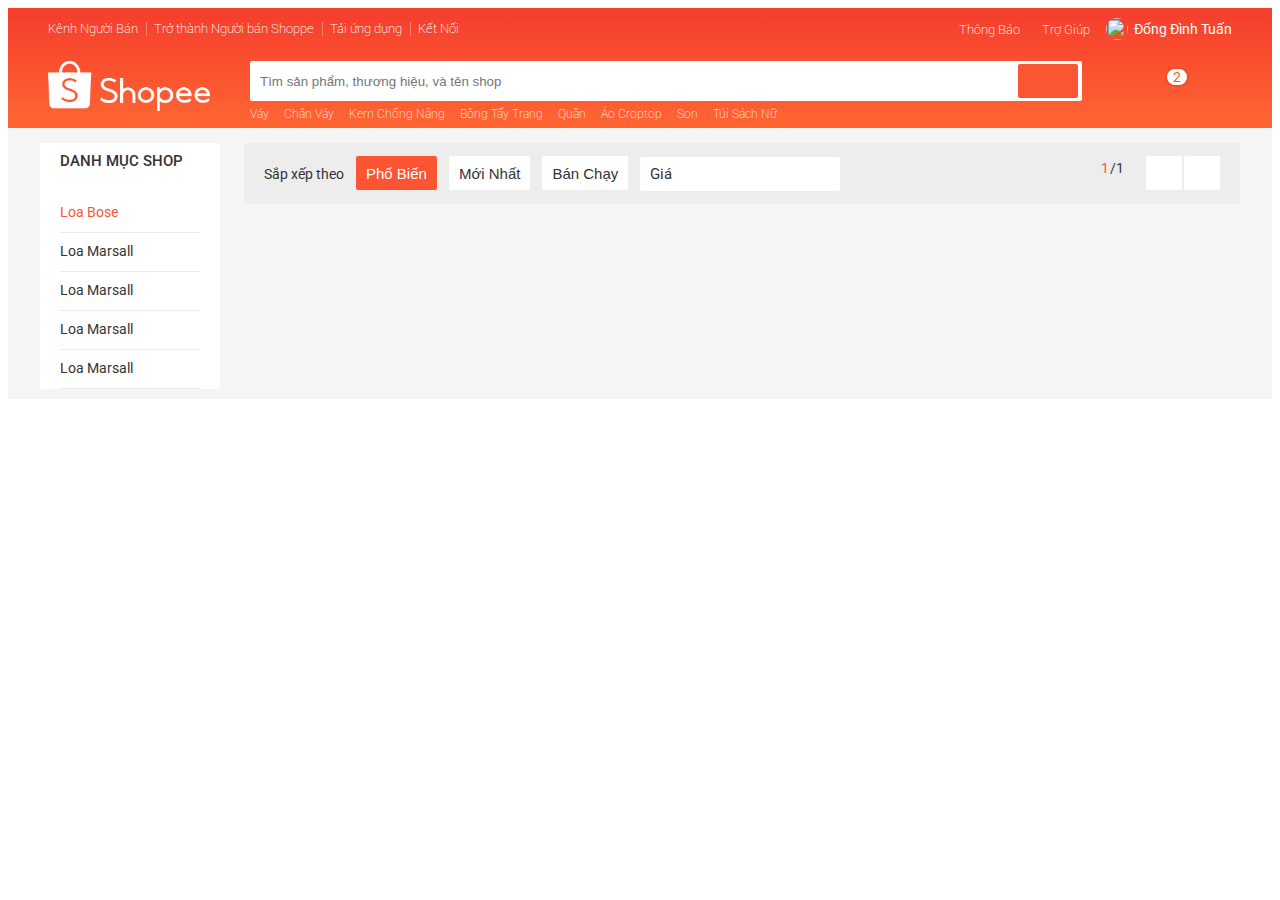
==== commit cbabe98e: "add" ====
--- a/index.html
+++ b/index.html
@@ -260,12 +260,12 @@
                         <div class="home-filter">
                             <div class="home-filter--btn">
                                 <span class="home-filter--label">Sắp xếp theo</span>
-                                <button class="btn home-filter-color mg-left-10">Phổ Biến</button>
-                                <button class="btn mg-left-10">Mới Nhất</button>
-                                <button class="btn mg-left-10">Bán Chạy</button>
+                                <button class="btn home-filter-color mg-left-10 font-size-15px">Phổ Biến</button>
+                                <button class="btn mg-left-10 font-size-15px">Mới Nhất</button>
+                                <button class="btn mg-left-10 font-size-15px">Bán Chạy</button>
                                 <div class="btn status__placeholder mg-left-10">
                                     <div>
-                                    <span class="status__placeholder-text">Giá</span>
+                                    <span class="status__placeholder-text font-size-15px">Giá</span>
                                     </div>
                                     <div>
                                     <i class="status__placeholder-icon fas fa-chevron-down"></i>
@@ -279,7 +279,7 @@
                             </div>
                             <div class="home-filter__pagination">
                                 <span class="pagination-number">1</span>
-                                <span class="pagination-number mg-left--2">/1</span>
+                                <span class="pagination-number mg-left--1">/1</span>
                                 <button class="btn mg-left-20">
                                     <i class="icon-size fas fa-chevron-left"></i>
                                 </button>
--- a/assets/css/base.css
+++ b/assets/css/base.css
@@ -31,8 +31,12 @@
     margin-left: 20px;
 }
 
-.mg-left--2{
-    margin-left: -2px;
+.mg-left--1{
+    margin-left: -1px;
+}
+
+.font-size-15px{
+    font-size: 1.5rem !important;
 }
 
 /* Responsive */
--- a/assets/css/main.css
+++ b/assets/css/main.css
@@ -105,7 +105,7 @@
 
 .header__navbar-item--dow:hover .header__qr{
     display: block;
-    z-index: 1;
+    z-index: 3;
 }
 
 .header__navbar-item--bold{
@@ -129,7 +129,7 @@
 .header__notification:hover .header__notifi{
     display: block;
     animation: fadeIn ease-in 0.3s;
-    z-index: 1;
+    z-index: 3;
 
 }
 
@@ -669,6 +669,7 @@
     border-radius: 2px;
     cursor: default;
     display: none;
+    z-index: 3;
 }
 
 .header_container--no-cart{
@@ -846,7 +847,7 @@
 }
 
 .home-filter--label{
-    font-size: 1.5rem;
+    font-size: 1.4rem;
     color: var(--text-color);
 }
 
@@ -879,6 +880,7 @@
 .status__placeholder--select{
     padding: 10px;
     color: var(--text-color);
+    font-size: 1.5rem;
 
 }
 
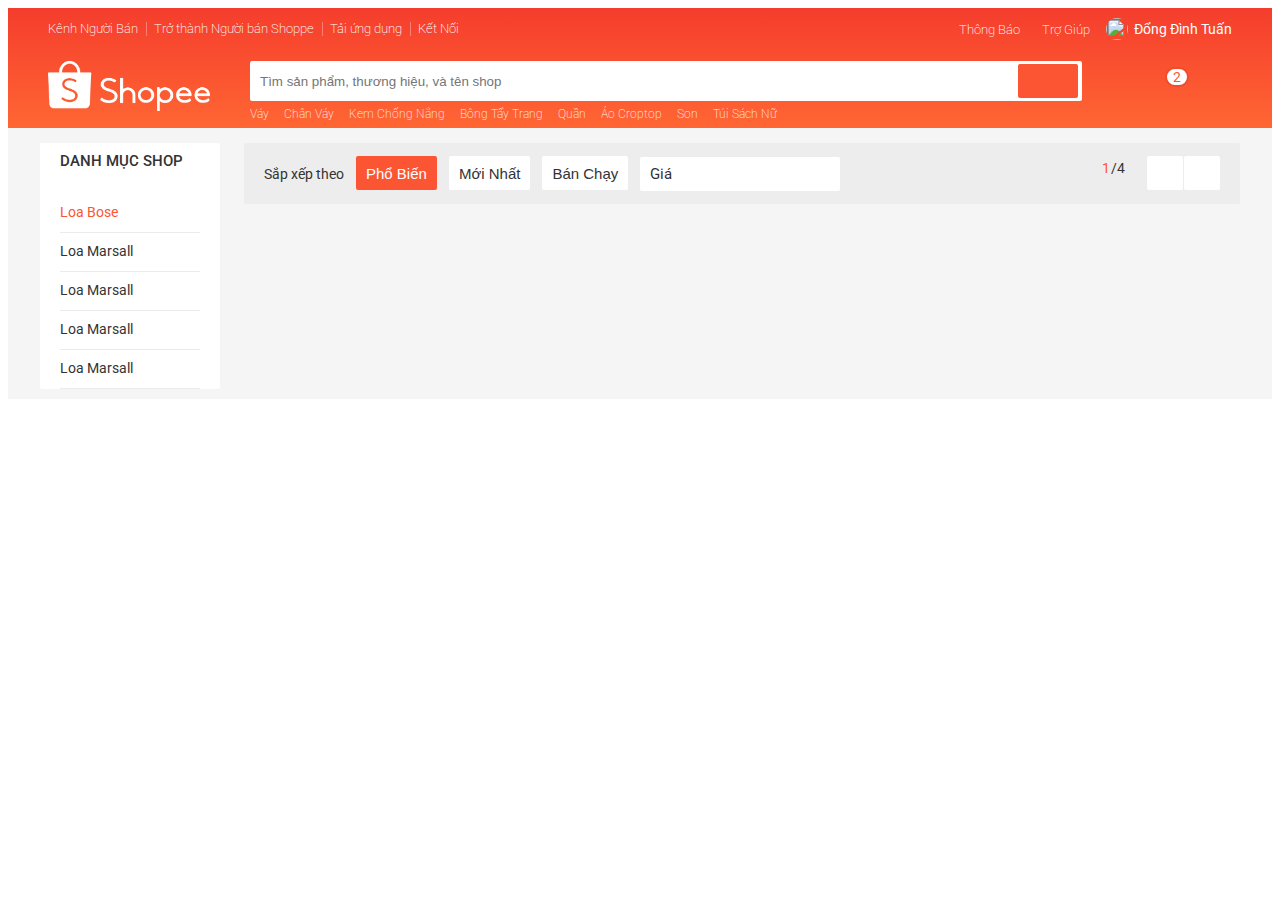
==== commit 931c1405: "add" ====
--- a/index.html
+++ b/index.html
@@ -270,6 +270,7 @@
                                     <div>
                                     <i class="status__placeholder-icon fas fa-chevron-down"></i>
                                     </div>
+                                    <!-- list options  -->
                                     <ul class="status__placeholder--hover">
                                         <li class="status__placeholder--select">Giá: Thấp đến Cao</li>
                                         <li class="status__placeholder--select">Giá: Cao đến Thấp</li>
@@ -279,15 +280,16 @@
                             </div>
                             <div class="home-filter__pagination">
                                 <span class="pagination-number">1</span>
-                                <span class="pagination-number mg-left--1">/1</span>
+                                <span class="pagination-number mg-left--1">/4</span>
                                 <button class="btn mg-left-20">
-                                    <i class="icon-size fas fa-chevron-left"></i>
+                                    <i class="icon-size icon-dis fas fa-chevron-left"></i>
                                 </button>
-                                <button class="btn mg-left--2">
+                                <button class="btn mg-left--1">
                                     <i class="icon-size fas fa-chevron-right"></i>
                                 </button>
                             </div>
                         </div>
+
                     </div>
                 </div>
             </div>
--- a/assets/css/main.css
+++ b/assets/css/main.css
@@ -904,5 +904,8 @@
 .icon-size{
     width: 16px;
     font-size: 1.1rem;
-    opacity: 0.2;
+}
+
+.icon-dis{
+    color: rgb(207, 204, 204);
 }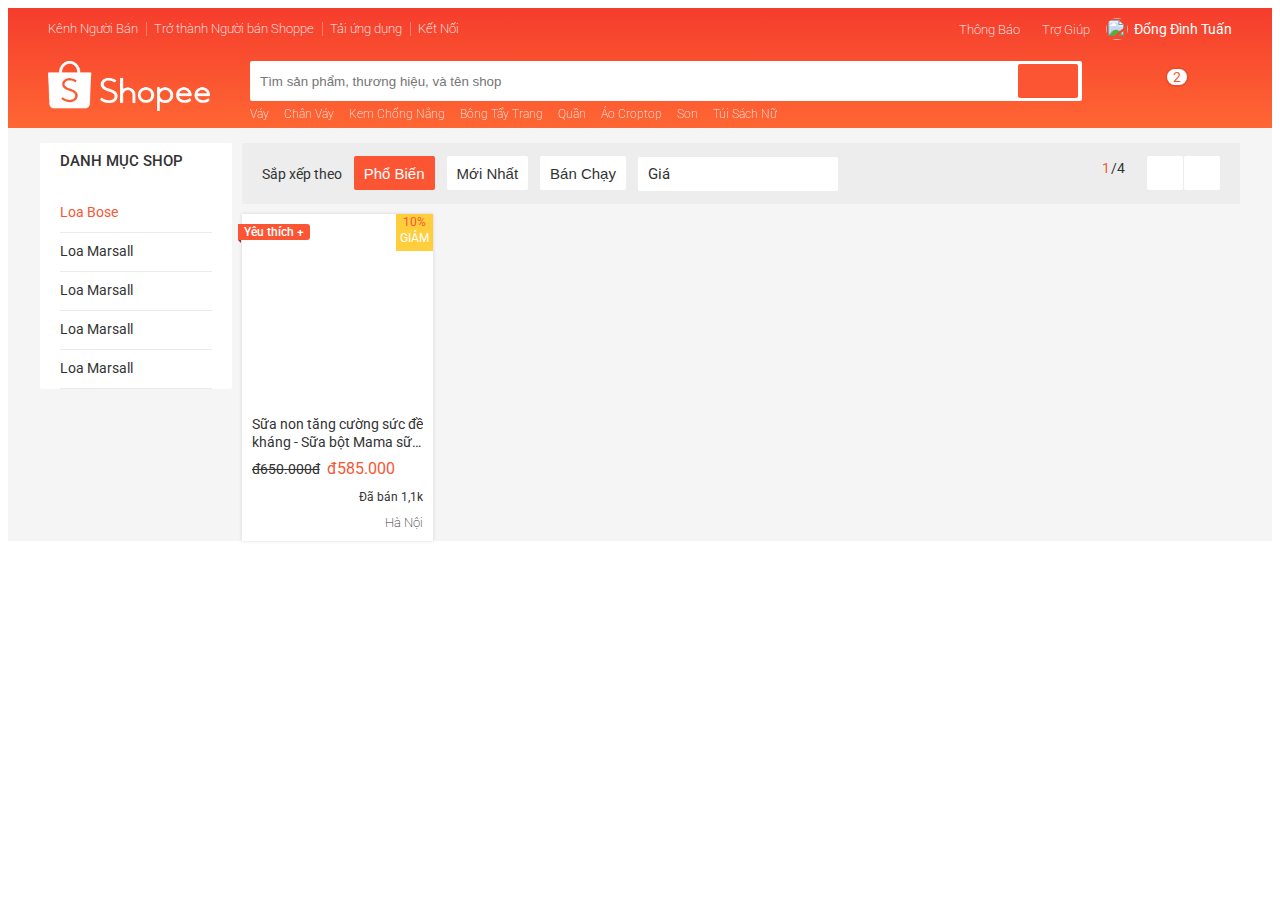
==== commit c158e301: "add" ====
--- a/index.html
+++ b/index.html
@@ -289,7 +289,52 @@
                                 </button>
                             </div>
                         </div>
-
+                        <div class="home-product">
+                            <div class="grid__row">
+                                <div class="grid__colum_2-4">
+                                    <div class="home-product-item">
+                                        <a href="#">
+                                            <div class="home-product-item__img" style= "background-image: url(https://cf.shopee.vn/file/8131905c762677997d586ffdb1527af6_tn);"></div>
+                                            <div class="home-product-item__info">
+                                                <h4 class="home-product-item__name">Sữa non tăng cường sức đề kháng - Sữa bột Mama sữa non Colos Multi 100 Plus hộp 135g</h4>
+                                                <div class="home-product-item__price">
+                                                    <span class="home-product-item__price-old">đ650.000đ</span>
+                                                    <span class="home-product-item__price-current">đ585.000</span>
+                                                </div>
+                                                <div class="home-product-item__action">
+                                                    <!-- home-product-item__like--liked -->
+                                                    <span class="home-product-item__like ">
+                                                        <i class="home-product-item__like--empty far fa-heart"></i>
+                                                        <i class="home-product-item__like--fill fas fa-heart"></i>
+                                                    </span>
+                                                    <div class="home-product-item__rating">
+                                                        <i class="fas fa-star"></i>
+                                                        <i class="fas fa-star"></i>
+                                                        <i class="fas fa-star"></i>
+                                                        <i class="fas fa-star"></i>
+                                                        <i class="fas fa-star"></i>
+                                                    </div>
+                                                    <span class="home-product-item__sold">Đã bán 1,1k</span>
+                                                </div>
+                                                <div class="home-product-item__address">Hà Nội</div>
+    
+                                            </div>
+                                            <div class="home-product-item__favourite">
+                                                <span>Yêu thích +</span>
+                                            </div>
+                                            <div class="home-product-item__sale-off">
+                                                <span class="home-product-item__sale-off-percent">10%</span>
+                                                <span class="home-product-item__sale-off-label">GIẢM</span>
+                                            </div>
+
+                                        </a>
+                                    </div>
+
+                                </div>
+                                
+                            </div>
+                            
+                        </div>
                     </div>
                 </div>
             </div>
--- a/assets/css/base.css
+++ b/assets/css/base.css
@@ -53,20 +53,27 @@
 .grid__row{
     display: flex;
     flex-wrap: wrap;
-    margin-left: -12px;
-    margin-right: -12px;
+    margin-left: -5px;
+    margin-right: -5px;
 }
 
 .grid__colum_2{
     width: 16.6667% ;
-    padding-left: 12px;
-    padding-right: 12px;
+    padding-left: 5px;
+    padding-right: 5px;
+}
+
+.grid__colum_2-4{
+    width: 20% ;
+    padding-left: 5px;
+    padding-right: 5px;
+
 }
 
 .grid__colum_10{
     width: 83.3333%;
-    padding-left: 12px;
-    padding-right: 12px;
+    padding-left: 5px;
+    padding-right: 5px;
 }
 
 /* Animation */
--- a/assets/css/main.css
+++ b/assets/css/main.css
@@ -908,4 +908,164 @@
 
 .icon-dis{
     color: rgb(207, 204, 204);
-}+}
+
+
+.home-product-item{
+    background-color: var(--white-color);
+    margin-top: 10px;
+    position: relative;
+    box-shadow: 0 0 3px rgba(180, 180, 180, 0.5);
+    transition: top linear 0.1s;
+    top: 0;
+}
+
+.home-product-item a{
+    cursor: pointer;
+}
+
+.home-product-item:hover{
+    top: -2px;
+    box-shadow: 0 0 6px rgba(180, 180, 180, 0.5);
+}
+
+.home-product-item__img{
+    padding-top: 100%;
+    background-repeat: no-repeat;
+    background-size: contain;
+    background-position: center;
+}
+
+.home-product-item__info{
+    padding: 10px;
+}
+
+.home-product-item__name{
+    font-size: 1.4rem;
+    font-weight: 400;
+    color: var(--text-color);
+    line-height: 1.8rem;
+    margin: 0;
+    overflow: hidden;
+    word-break: break-all;
+    display: -webkit-box;
+    -webkit-line-clamp: 2;
+    -webkit-box-orient: vertical;
+    text-overflow: ellipsis;
+    
+    
+}
+
+.home-product-item__price{
+    margin-top: 10px;
+    font-weight: 400;
+    overflow: hidden;
+    text-overflow: ellipsis;
+
+}
+
+.home-product-item__price-old{
+    font-size: 1.4rem;
+    color: var(--text-color);
+    text-decoration: line-through;
+    margin-right: 5px;
+}
+
+.home-product-item__price-current{
+    font-size: 1.6rem;
+    color: var(--primary-color);
+}
+
+.home-product-item__action{
+    color: var(--text-color);
+    display: flex;
+    justify-content: space-between;
+    margin-top: 10px;
+}
+
+i.home-product-item__like--fill{
+    display: none;
+    color: var(--primary-color);
+}
+
+.home-product-item__like--liked .home-product-item__like--fill{
+    display: block;
+}
+
+.home-product-item__like--liked .home-product-item__like--empty{
+    display: none;
+}
+
+.home-product-item__like{
+    flex-grow: 1;
+    font-size: 1.3rem;
+}
+
+.home-product-item__rating{
+    color: #ffce3d;
+    font-size: 0.8rem;
+}
+
+.home-product-item__sold{
+    margin-left: 5px;
+    font-size: 1.2rem;
+    color: var(--text-color);
+}
+
+.home-product-item__address{
+    padding-top: 10px;
+    font-size: 1.3rem;
+    color: var(--text-color);
+    font-weight: 200;
+    text-align: right;
+
+}
+
+.home-product-item__favourite{
+    position: absolute;
+    font-size: 1.2rem;
+    color: var(--primary-color);
+    background-color: currentColor;
+    left: -4px;
+    top : 10px;
+    font-weight: 500;
+    padding: 0 6px;
+    border-top-right-radius: 3px;
+    border-bottom-right-radius: 3px;
+}
+
+.home-product-item__favourite span{
+    color: var(--white-color);
+}
+
+.home-product-item__favourite::after{
+    content: "";
+    position: absolute;
+    border-top: 3px solid currentColor;
+    border-left: 3px solid transparent;
+    left: 0;
+    top : 16px;
+    filter: brightness(60%);
+}
+
+.home-product-item__sale-off{
+    display: flex;
+    position: absolute;
+    background-color: #ffce3d;
+    top: 0;
+    right: 0;
+    width: 37px;
+    height: 37px;
+    flex-direction: column;
+    align-items: center;
+}
+
+.home-product-item__sale-off-percent{
+    font-size: 1.2rem;
+    color: var(--primary-color);
+}
+
+.home-product-item__sale-off-label{
+    font-size: 1.2rem;
+    color: var(--white-color);
+}
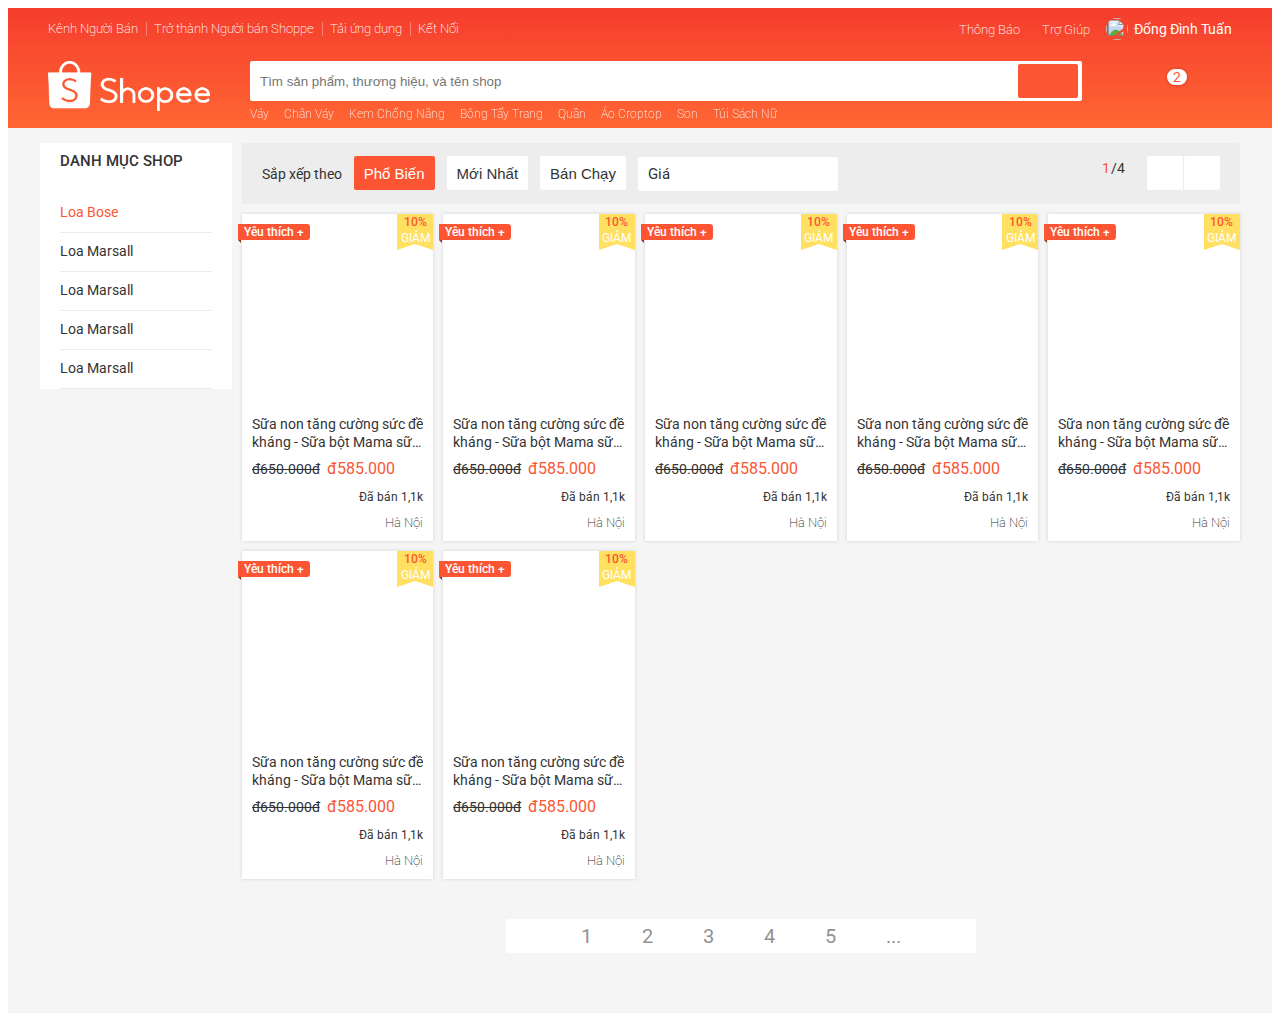
==== commit 5fd140e0: "add" ====
--- a/index.html
+++ b/index.html
@@ -331,9 +331,290 @@
                                     </div>
 
                                 </div>
+                                <div class="grid__colum_2-4">
+                                    <div class="home-product-item">
+                                        <a href="#">
+                                            <div class="home-product-item__img" style= "background-image: url(https://cf.shopee.vn/file/8131905c762677997d586ffdb1527af6_tn);"></div>
+                                            <div class="home-product-item__info">
+                                                <h4 class="home-product-item__name">Sữa non tăng cường sức đề kháng - Sữa bột Mama sữa non Colos Multi 100 Plus hộp 135g</h4>
+                                                <div class="home-product-item__price">
+                                                    <span class="home-product-item__price-old">đ650.000đ</span>
+                                                    <span class="home-product-item__price-current">đ585.000</span>
+                                                </div>
+                                                <div class="home-product-item__action">
+                                                    <!-- home-product-item__like--liked -->
+                                                    <span class="home-product-item__like ">
+                                                        <i class="home-product-item__like--empty far fa-heart"></i>
+                                                        <i class="home-product-item__like--fill fas fa-heart"></i>
+                                                    </span>
+                                                    <div class="home-product-item__rating">
+                                                        <i class="fas fa-star"></i>
+                                                        <i class="fas fa-star"></i>
+                                                        <i class="fas fa-star"></i>
+                                                        <i class="fas fa-star"></i>
+                                                        <i class="fas fa-star"></i>
+                                                    </div>
+                                                    <span class="home-product-item__sold">Đã bán 1,1k</span>
+                                                </div>
+                                                <div class="home-product-item__address">Hà Nội</div>
+    
+                                            </div>
+                                            <div class="home-product-item__favourite">
+                                                <span>Yêu thích +</span>
+                                            </div>
+                                            <div class="home-product-item__sale-off">
+                                                <span class="home-product-item__sale-off-percent">10%</span>
+                                                <span class="home-product-item__sale-off-label">GIẢM</span>
+                                            </div>
+
+                                        </a>
+                                    </div>
+
+                                </div>
+                                <div class="grid__colum_2-4">
+                                    <div class="home-product-item">
+                                        <a href="#">
+                                            <div class="home-product-item__img" style= "background-image: url(https://cf.shopee.vn/file/8131905c762677997d586ffdb1527af6_tn);"></div>
+                                            <div class="home-product-item__info">
+                                                <h4 class="home-product-item__name">Sữa non tăng cường sức đề kháng - Sữa bột Mama sữa non Colos Multi 100 Plus hộp 135g</h4>
+                                                <div class="home-product-item__price">
+                                                    <span class="home-product-item__price-old">đ650.000đ</span>
+                                                    <span class="home-product-item__price-current">đ585.000</span>
+                                                </div>
+                                                <div class="home-product-item__action">
+                                                    <!-- home-product-item__like--liked -->
+                                                    <span class="home-product-item__like ">
+                                                        <i class="home-product-item__like--empty far fa-heart"></i>
+                                                        <i class="home-product-item__like--fill fas fa-heart"></i>
+                                                    </span>
+                                                    <div class="home-product-item__rating">
+                                                        <i class="fas fa-star"></i>
+                                                        <i class="fas fa-star"></i>
+                                                        <i class="fas fa-star"></i>
+                                                        <i class="fas fa-star"></i>
+                                                        <i class="fas fa-star"></i>
+                                                    </div>
+                                                    <span class="home-product-item__sold">Đã bán 1,1k</span>
+                                                </div>
+                                                <div class="home-product-item__address">Hà Nội</div>
+    
+                                            </div>
+                                            <div class="home-product-item__favourite">
+                                                <span>Yêu thích +</span>
+                                            </div>
+                                            <div class="home-product-item__sale-off">
+                                                <span class="home-product-item__sale-off-percent">10%</span>
+                                                <span class="home-product-item__sale-off-label">GIẢM</span>
+                                            </div>
+
+                                        </a>
+                                    </div>
+
+                                </div>
+                                <div class="grid__colum_2-4">
+                                    <div class="home-product-item">
+                                        <a href="#">
+                                            <div class="home-product-item__img" style= "background-image: url(https://cf.shopee.vn/file/8131905c762677997d586ffdb1527af6_tn);"></div>
+                                            <div class="home-product-item__info">
+                                                <h4 class="home-product-item__name">Sữa non tăng cường sức đề kháng - Sữa bột Mama sữa non Colos Multi 100 Plus hộp 135g</h4>
+                                                <div class="home-product-item__price">
+                                                    <span class="home-product-item__price-old">đ650.000đ</span>
+                                                    <span class="home-product-item__price-current">đ585.000</span>
+                                                </div>
+                                                <div class="home-product-item__action">
+                                                    <!-- home-product-item__like--liked -->
+                                                    <span class="home-product-item__like ">
+                                                        <i class="home-product-item__like--empty far fa-heart"></i>
+                                                        <i class="home-product-item__like--fill fas fa-heart"></i>
+                                                    </span>
+                                                    <div class="home-product-item__rating">
+                                                        <i class="fas fa-star"></i>
+                                                        <i class="fas fa-star"></i>
+                                                        <i class="fas fa-star"></i>
+                                                        <i class="fas fa-star"></i>
+                                                        <i class="fas fa-star"></i>
+                                                    </div>
+                                                    <span class="home-product-item__sold">Đã bán 1,1k</span>
+                                                </div>
+                                                <div class="home-product-item__address">Hà Nội</div>
+    
+                                            </div>
+                                            <div class="home-product-item__favourite">
+                                                <span>Yêu thích +</span>
+                                            </div>
+                                            <div class="home-product-item__sale-off">
+                                                <span class="home-product-item__sale-off-percent">10%</span>
+                                                <span class="home-product-item__sale-off-label">GIẢM</span>
+                                            </div>
+
+                                        </a>
+                                    </div>
+
+                                </div>
+                                <div class="grid__colum_2-4">
+                                    <div class="home-product-item">
+                                        <a href="#">
+                                            <div class="home-product-item__img" style= "background-image: url(https://cf.shopee.vn/file/8131905c762677997d586ffdb1527af6_tn);"></div>
+                                            <div class="home-product-item__info">
+                                                <h4 class="home-product-item__name">Sữa non tăng cường sức đề kháng - Sữa bột Mama sữa non Colos Multi 100 Plus hộp 135g</h4>
+                                                <div class="home-product-item__price">
+                                                    <span class="home-product-item__price-old">đ650.000đ</span>
+                                                    <span class="home-product-item__price-current">đ585.000</span>
+                                                </div>
+                                                <div class="home-product-item__action">
+                                                    <!-- home-product-item__like--liked -->
+                                                    <span class="home-product-item__like ">
+                                                        <i class="home-product-item__like--empty far fa-heart"></i>
+                                                        <i class="home-product-item__like--fill fas fa-heart"></i>
+                                                    </span>
+                                                    <div class="home-product-item__rating">
+                                                        <i class="fas fa-star"></i>
+                                                        <i class="fas fa-star"></i>
+                                                        <i class="fas fa-star"></i>
+                                                        <i class="fas fa-star"></i>
+                                                        <i class="fas fa-star"></i>
+                                                    </div>
+                                                    <span class="home-product-item__sold">Đã bán 1,1k</span>
+                                                </div>
+                                                <div class="home-product-item__address">Hà Nội</div>
+    
+                                            </div>
+                                            <div class="home-product-item__favourite">
+                                                <span>Yêu thích +</span>
+                                            </div>
+                                            <div class="home-product-item__sale-off">
+                                                <span class="home-product-item__sale-off-percent">10%</span>
+                                                <span class="home-product-item__sale-off-label">GIẢM</span>
+                                            </div>
+
+                                        </a>
+                                    </div>
+
+                                </div>
+                                <div class="grid__colum_2-4">
+                                    <div class="home-product-item">
+                                        <a href="#">
+                                            <div class="home-product-item__img" style= "background-image: url(https://cf.shopee.vn/file/8131905c762677997d586ffdb1527af6_tn);"></div>
+                                            <div class="home-product-item__info">
+                                                <h4 class="home-product-item__name">Sữa non tăng cường sức đề kháng - Sữa bột Mama sữa non Colos Multi 100 Plus hộp 135g</h4>
+                                                <div class="home-product-item__price">
+                                                    <span class="home-product-item__price-old">đ650.000đ</span>
+                                                    <span class="home-product-item__price-current">đ585.000</span>
+                                                </div>
+                                                <div class="home-product-item__action">
+                                                    <!-- home-product-item__like--liked -->
+                                                    <span class="home-product-item__like ">
+                                                        <i class="home-product-item__like--empty far fa-heart"></i>
+                                                        <i class="home-product-item__like--fill fas fa-heart"></i>
+                                                    </span>
+                                                    <div class="home-product-item__rating">
+                                                        <i class="fas fa-star"></i>
+                                                        <i class="fas fa-star"></i>
+                                                        <i class="fas fa-star"></i>
+                                                        <i class="fas fa-star"></i>
+                                                        <i class="fas fa-star"></i>
+                                                    </div>
+                                                    <span class="home-product-item__sold">Đã bán 1,1k</span>
+                                                </div>
+                                                <div class="home-product-item__address">Hà Nội</div>
+    
+                                            </div>
+                                            <div class="home-product-item__favourite">
+                                                <span>Yêu thích +</span>
+                                            </div>
+                                            <div class="home-product-item__sale-off">
+                                                <span class="home-product-item__sale-off-percent">10%</span>
+                                                <span class="home-product-item__sale-off-label">GIẢM</span>
+                                            </div>
+
+                                        </a>
+                                    </div>
+
+                                </div>
+                                <div class="grid__colum_2-4">
+                                    <div class="home-product-item">
+                                        <a href="#">
+                                            <div class="home-product-item__img" style= "background-image: url(https://cf.shopee.vn/file/8131905c762677997d586ffdb1527af6_tn);"></div>
+                                            <div class="home-product-item__info">
+                                                <h4 class="home-product-item__name">Sữa non tăng cường sức đề kháng - Sữa bột Mama sữa non Colos Multi 100 Plus hộp 135g</h4>
+                                                <div class="home-product-item__price">
+                                                    <span class="home-product-item__price-old">đ650.000đ</span>
+                                                    <span class="home-product-item__price-current">đ585.000</span>
+                                                </div>
+                                                <div class="home-product-item__action">
+                                                    <!-- home-product-item__like--liked -->
+                                                    <span class="home-product-item__like ">
+                                                        <i class="home-product-item__like--empty far fa-heart"></i>
+                                                        <i class="home-product-item__like--fill fas fa-heart"></i>
+                                                    </span>
+                                                    <div class="home-product-item__rating">
+                                                        <i class="fas fa-star"></i>
+                                                        <i class="fas fa-star"></i>
+                                                        <i class="fas fa-star"></i>
+                                                        <i class="fas fa-star"></i>
+                                                        <i class="fas fa-star"></i>
+                                                    </div>
+                                                    <span class="home-product-item__sold">Đã bán 1,1k</span>
+                                                </div>
+                                                <div class="home-product-item__address">Hà Nội</div>
+    
+                                            </div>
+                                            <div class="home-product-item__favourite">
+                                                <span>Yêu thích +</span>
+                                            </div>
+                                            <div class="home-product-item__sale-off">
+                                                <span class="home-product-item__sale-off-percent">10%</span>
+                                                <span class="home-product-item__sale-off-label">GIẢM</span>
+                                            </div>
+
+                                        </a>
+                                    </div>
+
+                                </div>
+                            </div>
+                            <div class="home-pagination">
+                                <div class="btn">
+                                    <a href="#" class="home-pagination-number">
+                                        <i class="fas fa-chevron-left"></i>
+                                    </a>
+                                </div>
+                                <div class="btn">
+                                    <a href="#" class="home-pagination-number ">
+                                        1
+                                    </a>
+                                </div>
+                                <div class="btn">
+                                    <a href="#" class="home-pagination-number">
+                                        2
+                                    </a>
+                                </div>
+                                <div class="btn">
+                                    <a href="#" class="home-pagination-number">
+                                        3
+                                    </a>
+                                </div>
+                                <div class="btn">
+                                    <a href="#" class="home-pagination-number">
+                                        4
+                                    </a>
+                                </div>
+                                <div class="btn">
+                                    <a href="#" class="home-pagination-number">
+                                        5
+                                    </a>
+                                </div>
+                                <div class="btn">
+                                    <a href="#" class="home-pagination-number">
+                                        ...
+                                    </a>
+                                </div>
+                                <div class="btn">
+                                    <a href="#" class="home-pagination-number">
+                                        <i class="fas fa-chevron-right"></i>
+                                    </a>
+                                </div>
                                 
                             </div>
-                            
                         </div>
                     </div>
                 </div>
--- a/assets/css/main.css
+++ b/assets/css/main.css
@@ -759,17 +759,17 @@
 
 .header__cart-item-info{
     max-width: 200px;
+}
+
+.header__cart-item-name{
+    margin: 0;
     white-space: nowrap;
     overflow: hidden;
     word-break: break-all;
-    display: -webkit-box;
+    /* display: -webkit-box;
     -webkit-line-clamp: 2;
-    -webkit-box-orient: vertical;
+    -webkit-box-orient: vertical; */
     text-overflow: ellipsis;
-}
-
-.header__cart-item-name{
-    margin: 0;
 }
 
 .header__cart-item-money{
@@ -1051,21 +1051,54 @@
 .home-product-item__sale-off{
     display: flex;
     position: absolute;
-    background-color: #ffce3d;
+    color: rgba(255,216,57,0.8) ;
+    background-color: currentColor;
     top: 0;
     right: 0;
-    width: 37px;
-    height: 37px;
+    width: 36px;
+    height: 30px;
     flex-direction: column;
     align-items: center;
 }
 
+.home-product-item__sale-off::after{
+    content: "";
+    position: absolute;
+    border-width: 0px 18px 6px;
+    border-style: solid;
+    border-color: transparent currentColor transparent currentColor;
+    top: 30px;
+}
+
 .home-product-item__sale-off-percent{
     font-size: 1.2rem;
     color: var(--primary-color);
+    font-weight: 500;
 }
 
 .home-product-item__sale-off-label{
     font-size: 1.2rem;
     color: var(--white-color);
-}
+    font-weight: 400;
+}
+
+.home-pagination{
+    display: flex;
+    justify-content: center;
+    align-items: center;
+    margin: 40px 0 60px;
+}
+
+/* .home-pagination .btn{
+    background-color: transparent;
+} */
+
+.home-pagination-number{
+    font-size: 2rem;
+    margin: 0 15px;
+    color: #939393;
+    line-height: 34px;
+    
+}
+
+
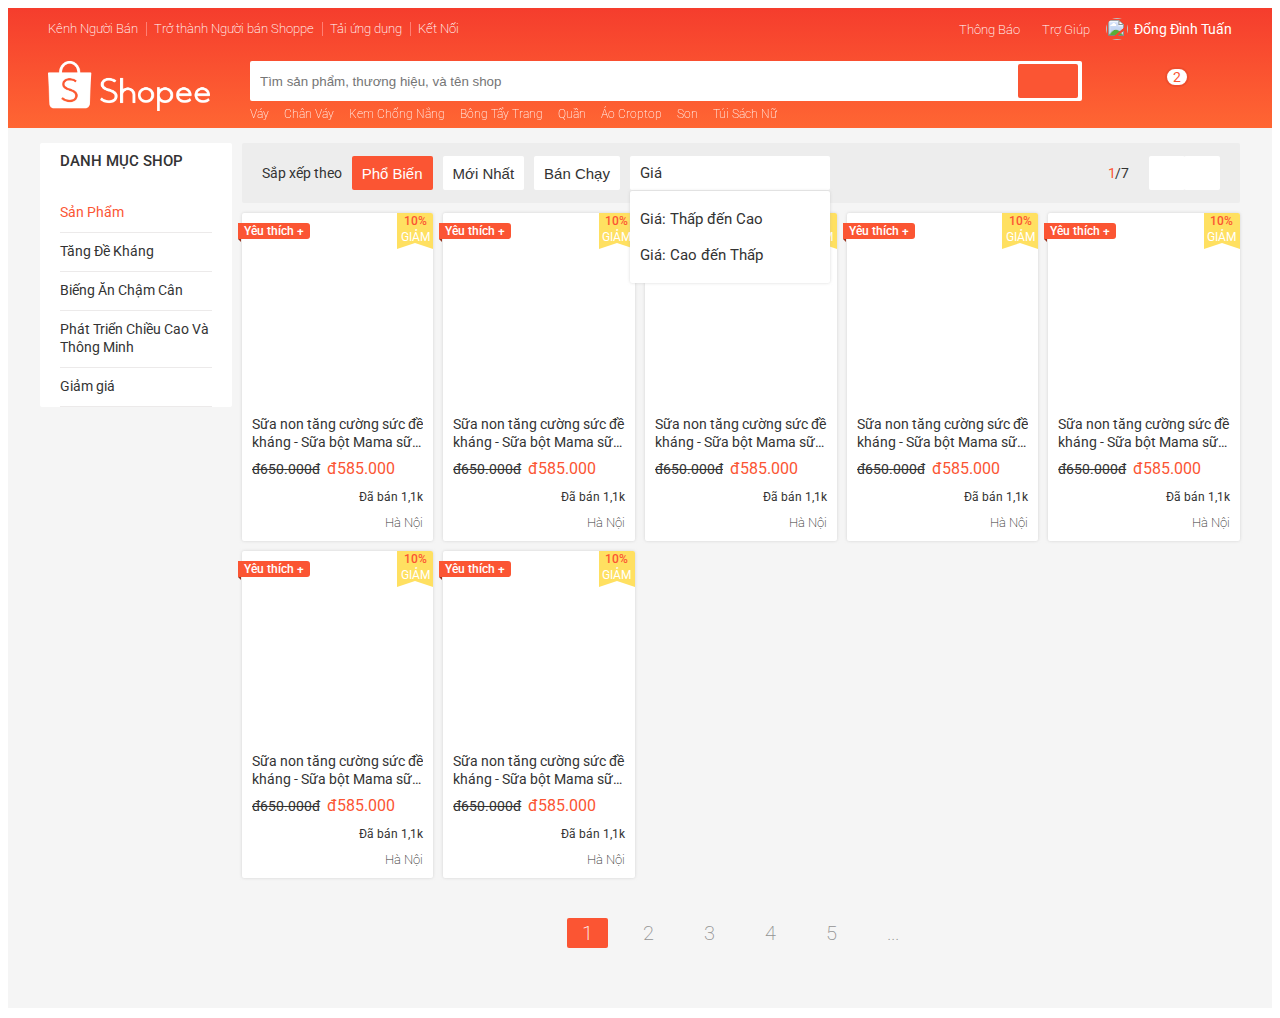
==== commit 7161ee82: "add" ====
--- a/index.html
+++ b/index.html
@@ -239,19 +239,19 @@
                             </h3>
                             <ul class="category-list">
                                 <li class="category-item">
-                                    <a href="#" class="category-item__link category-item--active">Loa Bose</a>
+                                    <a href="#" class="category-item__link category-item--active">Sản Phẩm</a>
                                 </li>
                                 <li class="category-item">
-                                    <a href="#" class="category-item__link">Loa Marsall</a>
+                                    <a href="#" class="category-item__link">Tăng Đề Kháng</a>
                                 </li>
                                 <li class="category-item">
-                                    <a href="#" class="category-item__link">Loa Marsall</a>
+                                    <a href="#" class="category-item__link">Biếng Ăn Chậm Cân</a>
                                 </li>
                                 <li class="category-item">
-                                    <a href="#" class="category-item__link">Loa Marsall</a>
+                                    <a href="#" class="category-item__link">Phát Triển Chiều Cao Và Thông Minh</a>
                                 </li>
                                 <li class="category-item">
-                                    <a href="#" class="category-item__link">Loa Marsall</a>
+                                    <a href="#" class="category-item__link">Giảm giá</a>
                                 </li>
                             </ul>
                         </nav>
@@ -280,7 +280,7 @@
                             </div>
                             <div class="home-filter__pagination">
                                 <span class="pagination-number">1</span>
-                                <span class="pagination-number mg-left--1">/4</span>
+                                <span class="pagination-number mg-left--1">/7</span>
                                 <button class="btn mg-left-20">
                                     <i class="icon-size icon-dis fas fa-chevron-left"></i>
                                 </button>
@@ -573,45 +573,29 @@
                                 </div>
                             </div>
                             <div class="home-pagination">
-                                <div class="btn">
-                                    <a href="#" class="home-pagination-number">
-                                        <i class="fas fa-chevron-left"></i>
-                                    </a>
-                                </div>
-                                <div class="btn">
-                                    <a href="#" class="home-pagination-number ">
-                                        1
-                                    </a>
-                                </div>
-                                <div class="btn">
-                                    <a href="#" class="home-pagination-number">
-                                        2
-                                    </a>
-                                </div>
-                                <div class="btn">
-                                    <a href="#" class="home-pagination-number">
-                                        3
-                                    </a>
-                                </div>
-                                <div class="btn">
-                                    <a href="#" class="home-pagination-number">
-                                        4
-                                    </a>
-                                </div>
-                                <div class="btn">
-                                    <a href="#" class="home-pagination-number">
-                                        5
-                                    </a>
-                                </div>
-                                <div class="btn">
-                                    <a href="#" class="home-pagination-number">
-                                        ...
-                                    </a>
-                                </div>
-                                <div class="btn">
-                                    <a href="#" class="home-pagination-number">
-                                        <i class="fas fa-chevron-right"></i>
-                                    </a>
+                                <div class="home-pagination-btn">
+                                    <i class="fas fa-chevron-left"></i>
+                                </div>
+                                <div class="home-pagination-btn home-pagination-active">
+                                    1
+                                </div>
+                                <div class="home-pagination-btn">
+                                    2
+                                </div>
+                                <div class="home-pagination-btn">
+                                    3
+                                </div>
+                                <div class="home-pagination-btn">
+                                    4
+                                </div>
+                                <div class="home-pagination-btn">
+                                    5
+                                </div>
+                                <div class="home-pagination-btn">
+                                    ...
+                                </div>
+                                <div class="home-pagination-btn">
+                                    <i class="fas fa-chevron-right"></i>
                                 </div>
                                 
                             </div>
--- a/assets/css/base.css
+++ b/assets/css/base.css
@@ -55,6 +55,7 @@
     flex-wrap: wrap;
     margin-left: -5px;
     margin-right: -5px;
+    margin-bottom: 10px;
 }
 
 .grid__colum_2{
--- a/assets/css/main.css
+++ b/assets/css/main.css
@@ -59,7 +59,7 @@
     z-index: 2;
     top: 22px;
     border-radius: 2px;
-    box-shadow: 0 0 2px #777;
+    box-shadow: 0 0 6px rgba(180, 180, 180);
     display: none;
     
 }
@@ -217,7 +217,7 @@
     right: 0;
     display: none;
     animation: fadeIn ease-in 0.3s;
-    box-shadow: 0 0 3px #777;
+    box-shadow: 0 0 2px rgba(180, 180, 180, 1);
     border-radius: 2px;
     
 }
@@ -288,6 +288,8 @@
     display: flex;
     justify-content: center;
     align-items: center;
+    border-bottom-left-radius: 2px;
+    border-bottom-right-radius: 2px;
  
 }
 .header__notifi-bt > div > a {
@@ -570,7 +572,7 @@
 .header_container-history{
     position: absolute;
     background-color: var(--white-color);
-    box-shadow: 0 0 3px #777;
+    box-shadow: 0 0 3px rgba(180, 180, 180, 1);
     width: calc(100% - 16px);
     z-index: 2;
     top: 42px;
@@ -665,7 +667,7 @@
     width: 400px;
     right: -4px;
     animation: fadeIn ease-in 0.3s;
-    box-shadow: 0 0 3px #777;
+    box-shadow: 0 0 6px rgba(180, 180, 180, 0.5);
     border-radius: 2px;
     cursor: default;
     display: none;
@@ -724,6 +726,8 @@
 .header_container-cart-list-item{
     padding: 0;
     margin: 0;
+    height: 30vh;
+    overflow-y: auto;
 }
 
 .header_container-cart-item{
@@ -846,6 +850,11 @@
     border-radius: 2px;
 }
 
+.home-filter--btn{
+    display: flex;
+    align-items: center;
+}
+
 .home-filter--label{
     font-size: 1.4rem;
     color: var(--text-color);
@@ -862,6 +871,7 @@
     justify-content: space-between;
     border-radius: 2px;
     padding: 0 10px;
+    z-index: 2;
 }
 
 .status__placeholder--hover{
@@ -869,12 +879,18 @@
     width: 100%;
     padding:10px 0;
     right: 0;
-    top:19px;
+    top: 19px;
     background-color: var(--white-color);
+    box-shadow: 0 0 3px rgba(180, 180, 180, 0.5); ;
     list-style: none;
-    display: none;
-    border-radius: 2px;
-    animation: fadeIn ease-in 0.3s;
+    /* display: none; */
+    border-radius: 2px;
+    /* animation: fadeIn ease-in 0.3s; */
+}
+
+.home-filter__pagination{
+    display: flex;
+    align-items: center;
 }
 
 .status__placeholder--select{
@@ -918,6 +934,7 @@
     box-shadow: 0 0 3px rgba(180, 180, 180, 0.5);
     transition: top linear 0.1s;
     top: 0;
+    border-radius: 2px;
 }
 
 .home-product-item a{
@@ -934,10 +951,13 @@
     background-repeat: no-repeat;
     background-size: contain;
     background-position: center;
+    border-top-left-radius: 2px;
+    border-top-right-radius: 2px;
 }
 
 .home-product-item__info{
     padding: 10px;
+
 }
 
 .home-product-item__name{
@@ -1059,6 +1079,7 @@
     height: 30px;
     flex-direction: column;
     align-items: center;
+    border-top-right-radius: 2px;
 }
 
 .home-product-item__sale-off::after{
@@ -1089,16 +1110,30 @@
     margin: 40px 0 60px;
 }
 
-/* .home-pagination .btn{
-    background-color: transparent;
-} */
-
-.home-pagination-number{
+.home-pagination-btn{
+    height: 30px;
+    border: none;
+    text-decoration: none;
+    border-radius: 2px;
     font-size: 2rem;
-    margin: 0 15px;
+    outline: none;
+    cursor: pointer;
+    display:inline-flex;
+    justify-content: center;
+    align-items: center;
     color: #939393;
-    line-height: 34px;
-    
-}
-
-
+    padding: 0 15px;
+    margin: 0 10px;
+    font-weight: 200;
+}
+
+.home-pagination-active{
+    background-color: var(--primary-color);
+    color: var(--white-color);
+}
+
+.home-pagination-active:hover{
+    opacity: 0.9;
+}
+
+
